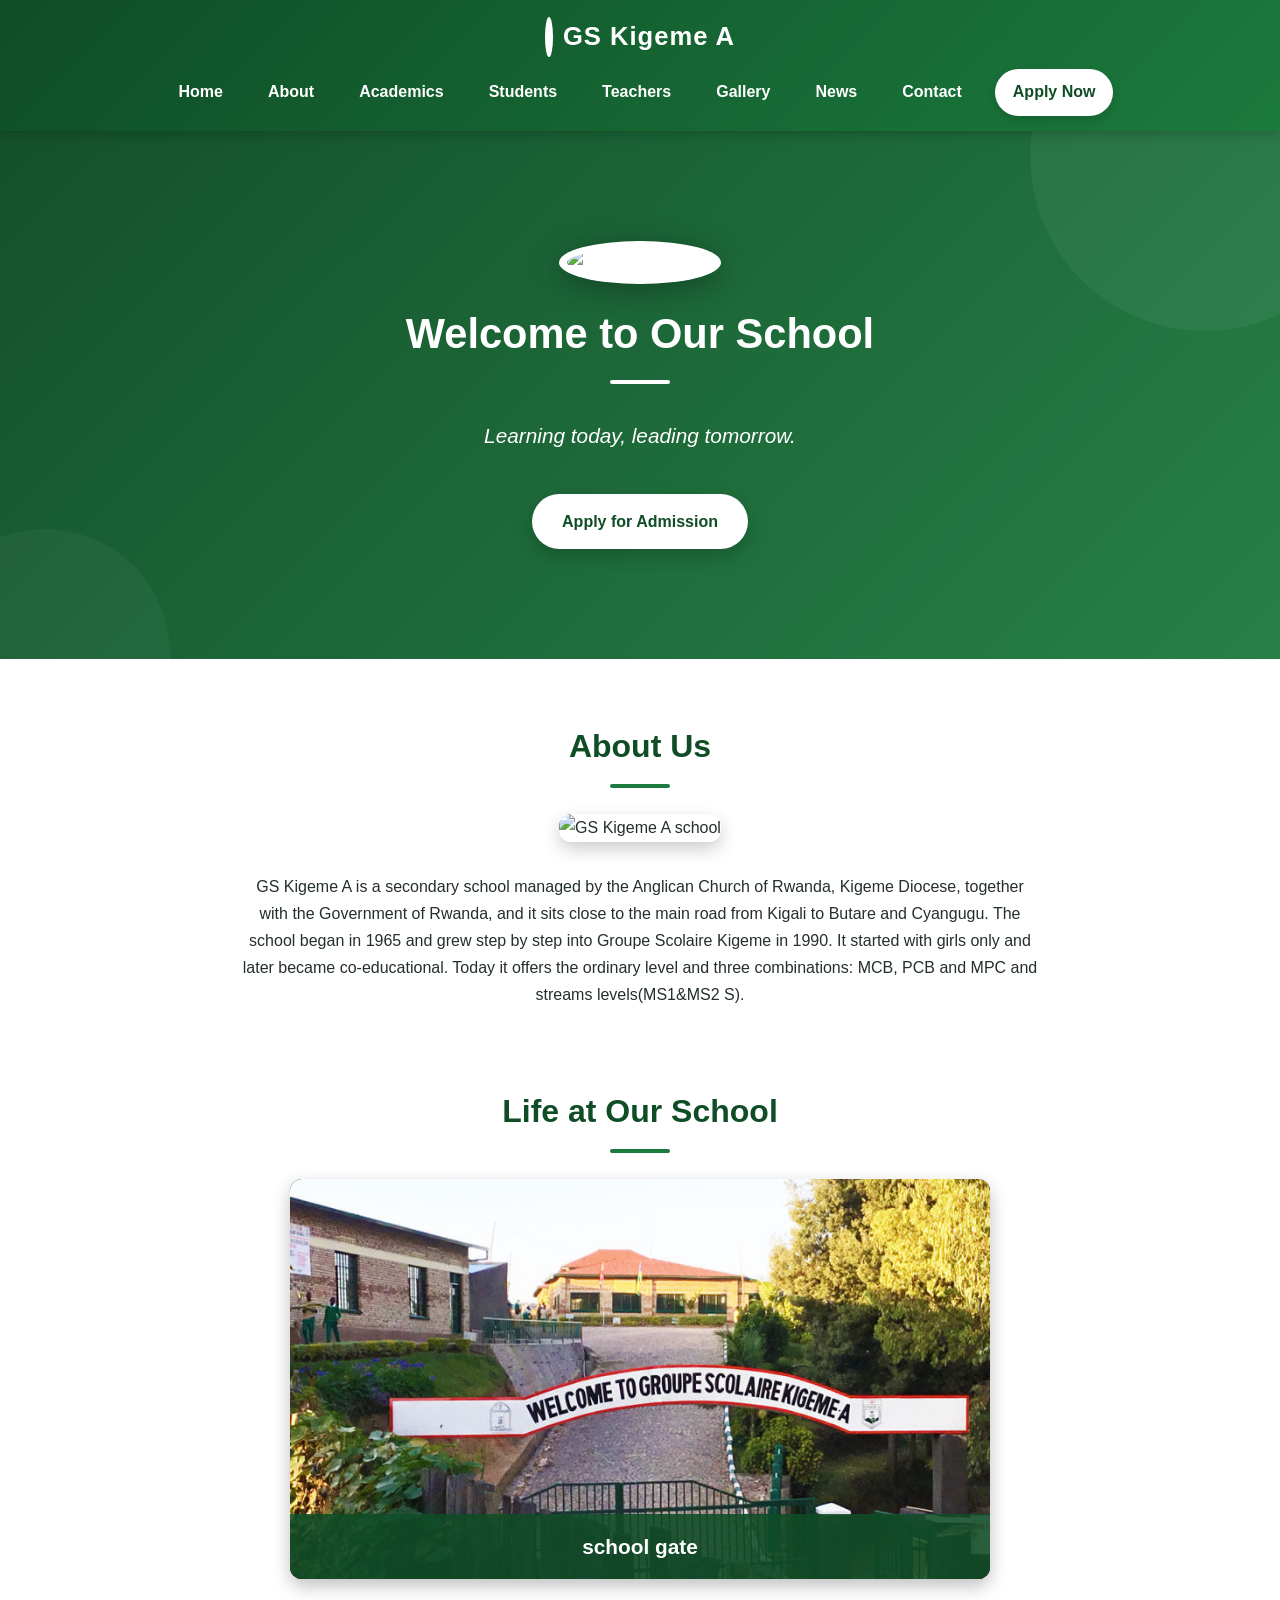
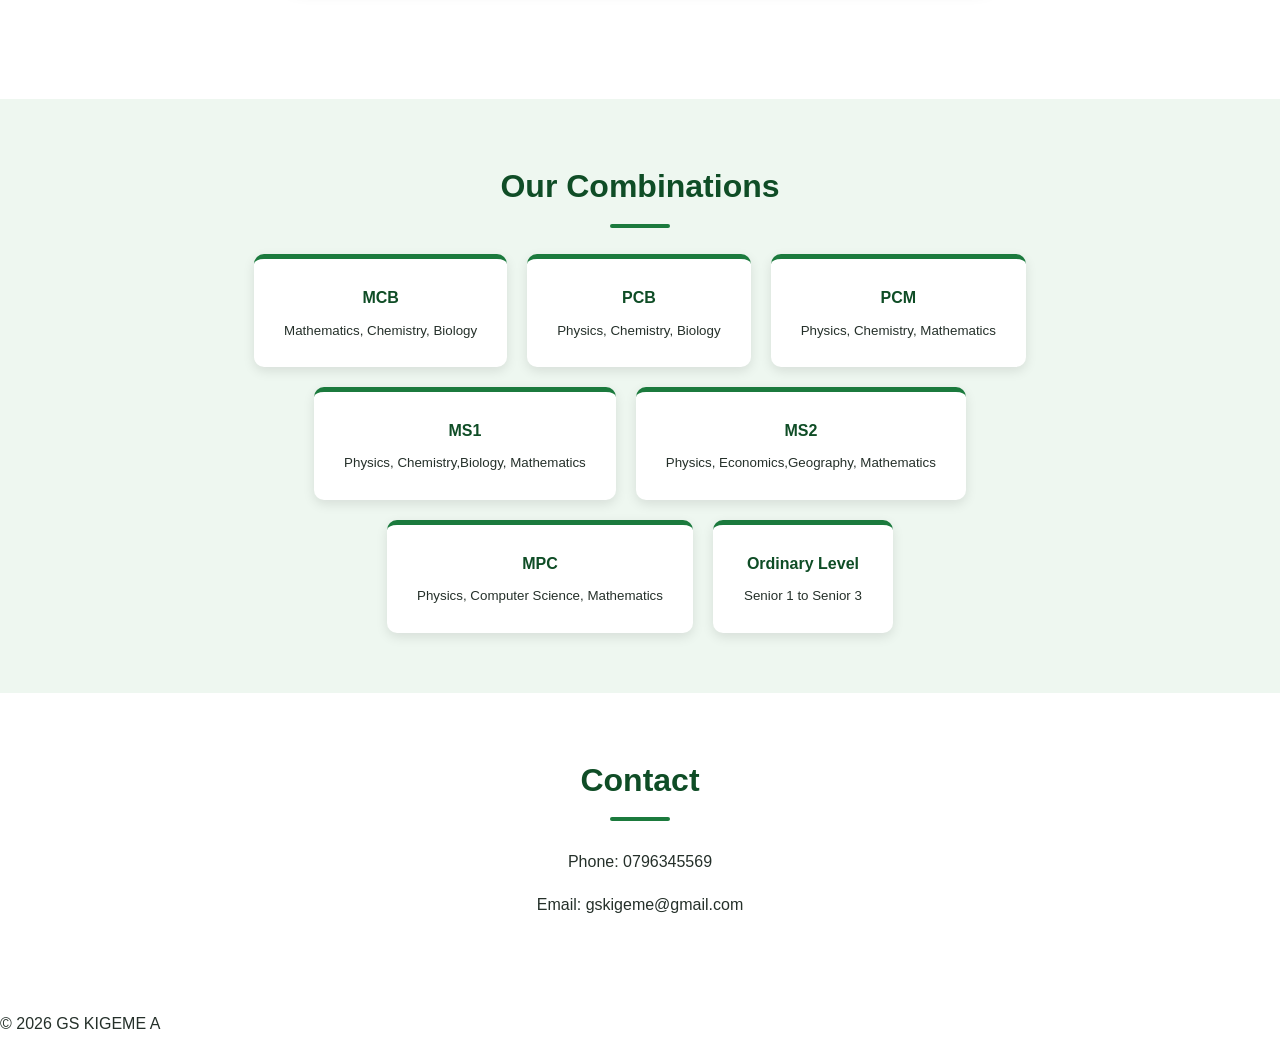
==== index.html @ 4a28f650 "Add files via upload" ====
<!DOCTYPE html>
<html lang="en">
<head>
  <meta charset="UTF-8">
  <meta name="viewport" content="width=device-width, initial-scale=1">
  <title>GS KIGEME A</title>
  <link rel="stylesheet" href="style.css">
</head>
<body>
    

  <header>
    <h1><img src="logo (1).svg" alt="" style="height:40px; vertical-align:middle; margin-right:10px;">GS Kigeme A</h1>
    <nav>
     <nav>
    <a href="index.html">Home</a>
    <a href="about.html">About</a>
    <a href="academics.html">Academics</a>
    <a href="students.html">Students</a>
    <a href="teachers.html">Teachers</a>
    <a href="gallery.html">Gallery</a>
    <a href="news.html">News</a>
    <a href="contact.html">Contact</a>
    <a href="application.html" class="apply-link">Apply Now</a>
</nav>
  </header>

  <section id="home" class="hero">
    <img src="logo (1).svg" alt="GS Kigeme A logo" class="logo">
    <h2>Welcome to Our School</h2>
    <p>Learning today, leading tomorrow.</p>
     <a href="application.html" class="hero-apply-btn">
    Apply for Admission
  </a>
  </section>

  <section id="about">
    <h2>About Us</h2>
   <img src="school.jpg (4).jpg" alt="GS Kigeme A school" class="school-photo">  
    <p>GS Kigeme A is a secondary school managed by the Anglican Church of Rwanda, Kigeme Diocese, together with the Government of Rwanda, and it sits close to the main road from Kigali to Butare and Cyangugu. The school began in 1965 and grew step by step into Groupe Scolaire Kigeme in 1990. It started with girls only and later became co-educational. Today it offers the ordinary level and three combinations: MCB, PCB and MPC and streams levels(MS1&MS2
        S).</p>
          <section id="gallery">
    <h2>Life at Our School</h2>
    <div class="slideshow">
      <div class="slide active">
        <img src="SCHOOL.JPG.jpg" alt="Learning">
        <p class="caption">school gate </p>
      </div>
      <div class="slide">
        <img src="schoolI.JPG" alt="Sports">
        <p class="caption">inside the school</p>
      </div>
      <div class="slide">
        <img src="school.jpg (5).jpg" alt="Science">
        <p class="caption">Bishop</p>
      </div>
      <div class="slide">
        <img src="LIBRARY.jpg" alt="Community">
        <p class="caption">school library</p>
      </div>
    </div>
  </section>
  </section>

  <section id="subjects">
    <h2>Our Combinations</h2>
  <div class="cards">
    <div class="card">MCB<br><small>Mathematics, Chemistry, Biology</small></div>
    <div class="card">PCB<br><small>Physics, Chemistry, Biology</small></div>
    <div class="card">PCM<br><small>Physics, Chemistry, Mathematics</small></div>
     <div class="card">MS1<br><small>Physics, Chemistry,Biology, Mathematics</small></div>
    <div class="card">MS2<br><small>Physics, Economics,Geography, Mathematics</small></div>
     <div class="card">MPC<br><small>Physics, Computer Science, Mathematics</small></div>
    

    <div class="card">Ordinary Level<br><small>Senior 1 to Senior 3</small></div>
  </div>
    
    </div>
  </section>

  <section id="contact">
    <h2>Contact</h2>
    <p>Phone: 0796345569</p>
    <p>Email: gskigeme@gmail.com</p>
  </section>

  <footer>
    <p>&copy; 2026 GS KIGEME A</p>
  </footer>

  <script>
    const slides = document.querySelectorAll(".slide");
    let current = 0;

    setInterval(function () {
      slides[current].classList.remove("active");
      current = (current + 1) % slides.length;
      slides[current].classList.add("active");
    }, 4000);
  </script>


</body>
</html>
---- style.css ----
:root {
--green: #1b7a3d;
--dark-green: #0f4d26;
--light-green: #eef7f0;
--white: #ffffff;
--text: #25302a;
--soft-gray: #f5f7f6;
--border: #dce7df;
--red: #d62828;
}

* {
  box-sizing: border-box;
  }

html {
scroll-behavior: smooth;
}

body {
margin: 0;
font-family: "Segoe UI", Arial, sans-serif;
color: var(--text);
background-color: var(--white);
line-height: 1.7;
}

/* =========================================
HEADER
========================================= */

header {
background: linear-gradient(
135deg,
var(--dark-green),
var(--green)
);

color: var(--white);
padding: 15px 20px;
text-align: center;

position: sticky;
top: 0;
z-index: 1000;

box-shadow: 0 3px 12px rgba(0, 0, 0, 0.2);
}

header h1 {
margin: 0 0 10px;
font-size: 1.6rem;
letter-spacing: 1px;

display: flex;
justify-content: center;
align-items: center;
}

header h1 img {
height: 40px;
background: white;
padding: 4px;
border-radius: 50%;
}

/* =========================================
NAVIGATION
========================================= */

nav {
display: flex;
justify-content: center;
align-items: center;
flex-wrap: wrap;
gap: 5px;
}

nav a {
color: var(--white);
margin: 0 8px;
text-decoration: none;
font-weight: 600;

padding: 7px 12px;
border-radius: 20px;

border-bottom: 2px solid transparent;

transition:
background 0.3s ease,
transform 0.2s ease,
border-color 0.3s ease;
}

nav a:hover {
background-color: rgba(255, 255, 255, 0.15);
border-bottom-color: white;
transform: translateY(-2px);
}

/* =========================================
APPLY NOW NAVIGATION BUTTON
========================================= */

.apply-link {
background: var(--white);
color: var(--dark-green) !important;

padding: 9px 18px !important;

border-radius: 25px !important;

font-weight: 700 !important;

box-shadow: 0 4px 10px rgba(0, 0, 0, 0.15);
}

.apply-link:hover {
background: #f2f2f2 !important;
color: var(--green) !important;

transform: translateY(-3px);
}

/* =========================================
GENERAL SECTIONS
========================================= */

section {
padding: 60px max(20px, calc((100% - 800px) / 2));
text-align: center;
}

section h2 {
color: var(--dark-green);
font-size: 2rem;
margin-top: 0;
}

section h2::after {
content: "";

display: block;

width: 60px;
height: 4px;

background-color: var(--green);

margin: 10px auto 0;

border-radius: 2px;
}

/* =========================================
SUBJECTS
========================================= */

#subjects {
background-color: var(--light-green);
}

/* =========================================
HERO
========================================= */

.hero {
background:
linear-gradient(
135deg,
rgba(15, 77, 38, 0.98),
rgba(27, 122, 61, 0.95)
);

color: var(--white);

padding-top: 110px;
padding-bottom: 110px;

position: relative;
overflow: hidden;
}

.hero::before {
content: "";

position: absolute;

width: 350px;
height: 350px;

border-radius: 50%;

background: rgba(255, 255, 255, 0.05);

top: -150px;
right: -100px;
}

.hero::after {
content: "";

position: absolute;

width: 250px;
height: 250px;

border-radius: 50%;

background: rgba(255, 255, 255, 0.04);

bottom: -120px;
left: -80px;
}

.hero h2 {
color: var(--white);
font-size: 2.6rem;

position: relative;
z-index: 2;
}

.hero h2::after {
background-color: var(--white);
}

.hero p {
font-size: 1.3rem;
font-style: italic;

position: relative;
z-index: 2;
}

/* =========================================
SCHOOL LOGO
========================================= */

.logo {
width: 150px;
height: 150px;

margin-bottom: 15px;

background: white;

padding: 8px;

border-radius: 50%;

filter:
drop-shadow(
0 6px 15px rgba(0, 0, 0, 0.3)
);

position: relative;
z-index: 2;
}

@media (max-width: 600px) {

.logo {
width: 110px;
height: 110px;
}

}

/* =========================================
HERO APPLY BUTTON
========================================= */

.hero-apply-btn {
display: inline-block;

margin-top: 20px;

padding: 14px 30px;

background: white;

color: var(--dark-green);

text-decoration: none;

border-radius: 30px;

font-weight: 700;

position: relative;
z-index: 5;

box-shadow:
0 7px 18px rgba(0, 0, 0, 0.2);

transition: all 0.3s ease;
}

.hero-apply-btn:hover {
background: #f2f2f2;

transform:
translateY(-4px)
scale(1.02);

box-shadow:
0 10px 25px rgba(0, 0, 0, 0.25);
}

/* =========================================
SCHOOL PHOTO
========================================= */

.school-photo {
width: 100%;
max-width: 500px;

border-radius: 12px;

margin-bottom: 15px;

box-shadow:
0 7px 18px rgba(0, 0, 0, 0.2);

transition: transform 0.3s ease;
}

.school-photo:hover {
transform: scale(1.02);
}

/* =========================================
CARDS
========================================= */

.cards {
display: flex;
flex-wrap: wrap;

gap: 20px;

justify-content: center;
}

.card {
background-color: var(--white);

border-top: 5px solid var(--green);

border-radius: 10px;

padding: 25px 30px;

min-width: 180px;

font-weight: bold;

color: var(--dark-green);

box-shadow:
0 4px 12px rgba(0, 0, 0, 0.1);

transition:
transform 0.3s ease,
box-shadow 0.3s ease;
}

.card small {
display: block;

margin-top: 8px;

font-weight: normal;

color: var(--text);
}

.card:hover {
transform: translateY(-8px);

box-shadow:
0 12px 25px rgba(0, 0, 0, 0.18);
}

/* =========================================
PHOTO SLIDESHOW
========================================= */

.slideshow {
position: relative;

max-width: 700px;

height: 400px;

margin: 0 auto;

border-radius: 12px;

overflow: hidden;

background-color: #000;

box-shadow:
0 7px 18px rgba(0, 0, 0, 0.25);
}

.slide {
position: absolute;

top: 0;
left: 0;

width: 100%;
height: 100%;

opacity: 0;

transition:
opacity 1s ease;
}

.slide.active {
opacity: 1;
}

.slide img {
width: 100%;
height: 100%;

object-fit: cover;
}

.caption {
position: absolute;

bottom: 0;
left: 0;
right: 0;

margin: 0;

padding: 15px;

background-color:
rgba(15, 77, 38, 0.88);

color: white;

font-size: 1.3rem;

font-weight: 600;
}

/* =========================================
APPLICATION PAGE
========================================= */

.application-page {
max-width: 1050px;

margin: 50px auto;

padding: 20px;
}

/* =========================================
APPLICATION HEADER
========================================= */

.application-header {
text-align: center;

margin-bottom: 35px;
}

.application-header img {
height: 90px;
width: 90px;

background: white;

padding: 10px;

border-radius: 50%;

border: 3px solid var(--green);

box-shadow:
0 8px 25px rgba(15, 77, 38, 0.18);

margin-bottom: 15px;
}

.application-header h2 {
color: var(--dark-green);

font-size: 32px;

margin: 8px 0;
}

.application-header h2::after {
content: "";

display: block;

width: 70px;
height: 4px;

background: var(--green);

margin: 10px auto;

border-radius: 5px;
}

.application-header p {
color: #666;

font-size: 15px;
}

.application-header p strong {
color: var(--red);
}

/* =========================================
APPLICATION FORM
========================================= */

.application-form {
background: white;

padding: 35px;

border-radius: 18px;

box-shadow:
0 15px 40px rgba(15, 77, 38, 0.12);

border: 1px solid var(--border);
}

/* =========================================
FORM SECTIONS
========================================= */

.form-section {
margin-bottom: 30px;

padding: 25px;

background:
linear-gradient(
135deg,
#ffffff,
#f9fcfa
);

border-radius: 14px;

border: 1px solid var(--border);

box-shadow:
0 5px 15px rgba(15, 77, 38, 0.05);

transition:
transform 0.3s ease,
box-shadow 0.3s ease;
}

.form-section:hover {
transform: translateY(-2px);

box-shadow:
0 9px 22px rgba(15, 77, 38, 0.1);
}

/* =========================================
FORM SECTION TITLES
========================================= */

.form-section h3 {
color: var(--dark-green);

margin-top: 0;

margin-bottom: 22px;

padding-bottom: 12px;

border-bottom:
2px solid #e1eee5;

font-size: 20px;

position: relative;
}

.form-section h3::before {
content: "";

display: inline-block;

width: 5px;
height: 22px;

background: var(--green);

border-radius: 5px;

margin-right: 10px;

vertical-align: -4px;
}

/* =========================================
FORM GRID
========================================= */

.form-row {
display: grid;

grid-template-columns:
1fr 1fr;

gap: 20px;
}

.form-group {
margin-bottom: 8px;
}

.form-group.full {
grid-column: 1 / -1;
}

/* =========================================
LABELS
========================================= */

.form-group label {
display: block;

margin-bottom: 8px;

color: var(--dark-green);

font-size: 14px;

font-weight: 600;
}

.form-group label span {
color: var(--red);
}

/* =========================================
INPUTS
========================================= */

.form-group input,
.form-group select,
.form-group textarea {
width: 100%;

padding: 13px 15px;

border:
1px solid #cfded4;

border-radius: 9px;

background: #f9fcfa;

color: var(--text);

font-size: 15px;

font-family: inherit;

transition:
border-color 0.3s ease,
box-shadow 0.3s ease,
background 0.3s ease;
}

.form-group input:hover,
.form-group select:hover,
.form-group textarea:hover {
border-color: #80ad91;
}

.form-group input:focus,
.form-group select:focus,
.form-group textarea:focus {
outline: none;

background: white;

border-color: var(--green);

box-shadow:
0 0 0 4px
rgba(27, 122, 61, 0.10);
}

.form-group input::placeholder,
.form-group textarea::placeholder {
color: #9aa8a0;
}

/* =========================================
TEXTAREA
========================================= */

.form-group textarea {
min-height: 110px;

resize: vertical;
}

/* =========================================
FILE UPLOAD
========================================= */

input[type="file"] {
padding: 12px !important;

background: #f4f9f5 !important;

cursor: pointer;
}

input[type="file"]:hover {
background: #edf6ef !important;
}

/* =========================================
PHOTO BOX
========================================= */

.photo-box {
text-align: center;

padding: 25px;

border:
2px dashed #a8c7b2;

border-radius: 12px;

background:
linear-gradient(
135deg,
#f8fcf9,
#eef7f0
);
}

.photo-box > label {
color: var(--dark-green);

font-size: 16px;

font-weight: 700;
}

.photo-preview {
width: 140px;
height: 160px;

object-fit: cover;

border:
3px solid white;

border-radius: 10px;

display: block;

margin: 15px auto;

background: #e8f1ea;

box-shadow:
0 6px 18px rgba(15, 77, 38, 0.15);
}

/* =========================================
FILE NOTES
========================================= */

.file-note {
font-size: 13px;

color: #718078;

margin-top: 8px;
}

/* =========================================
DECLARATION
========================================= */

.declaration {
background:
linear-gradient(
135deg,
#f1f8f3,
#f8fcf9
);

padding: 18px;

border-radius: 10px;

border-left:
5px solid var(--green);
}

.declaration label {
display: flex;

align-items: flex-start;

gap: 12px;

font-weight: normal;

line-height: 1.6;
}

.declaration input {
width: 18px;

height: 18px;

margin-top: 3px;

flex-shrink: 0;

accent-color: var(--green);
}

/* =========================================
SUBMIT AREA
========================================= */

.submit-area {
text-align: center;

margin-top: 35px;
}

/* =========================================
SUBMIT BUTTON
========================================= */

.submit-btn {
border: none;

padding: 15px 45px;

background:
linear-gradient(
135deg,
var(--green),
var(--dark-green)
);

color: white;

border-radius: 30px;

font-size: 17px;

font-weight: bold;

cursor: pointer;

box-shadow:
0 7px 18px
rgba(15, 77, 38, 0.25);

transition:
transform 0.3s ease,
box-shadow 0.3s ease;
}

.submit-btn:hover {
transform:
translateY(-3px);

box-shadow:
0 11px 25px
rgba(15, 77, 38, 0.35);
}

.submit-btn:active {
transform: scale(0.97);
}

/* =========================================
BACK BUTTON
========================================= */

.back-btn {
display: inline-block;

margin-top: 18px;

color: var(--green);

text-decoration: none;

font-weight: 600;

transition: 0.3s;
}

.back-btn:hover {
color: var(--dark-green);

transform:
translateX(-3px);
}

/* =========================================
SUCCESS MESSAGE
========================================= */

.success-message {
display: none;

max-width: 700px;

margin: 30px auto;

text-align: center;

background: white;

border-radius: 18px;

padding: 40px;

box-shadow:
0 15px 40px
rgba(15, 77, 38, 0.15);

border-top:
5px solid var(--green);

animation:
successAnimation 0.5s ease;
}

.success-message h3 {
color: var(--dark-green);

font-size: 25px;
}

.application-number {
display: inline-block;

margin: 15px 0;

padding: 12px 25px;

background: var(--light-green);

color: var(--dark-green);

border:
1px solid #c8dfce;

border-radius: 8px;

font-size: 22px;

font-weight: bold;

letter-spacing: 1px;
}
/* =========================================
   SUCCESS ANIMATION
========================================= */

@keyframes successAnimation {
  from {
    opacity: 0;
    transform: translateY(20px) scale(0.98);
  }
  to {
    opacity: 1;
    transform: translateY(0) scale(1);
  }
}

/* =========================================
   HOMEPAGE ANIMATION
========================================= */

@keyframes fadeUp {
  from {
    opacity: 0;
    transform: translateY(30px);
  }
  to {
    opacity: 1;
    transform: translateY(0);
  }
}



.hero h2,
.hero p {
animation:
fadeUp 1s ease forwards;
}

.hero p {
animation-delay: 0.3s;

opacity: 0;
}

/* =========================================
TABLET
========================================= */

@media (max-width: 750px) {

header {
padding: 12px 10px;
}

header h1 {
font-size: 1.35rem;
}

nav a {
font-size: 13px;
margin: 3px;

padding: 7px 9px;

}

.application-page {
margin: 25px auto;

padding: 10px;

}

.application-form {
padding: 18px;
}

.form-section {
padding: 18px;
}

.form-row {
grid-template-columns: 1fr;


gap: 5px;


}

.form-group.full {
grid-column: auto;
}

.application-header h2 {
font-size: 26px;
}

.submit-btn {
width: 100%;
}

}

/* =========================================
MOBILE
========================================= */

@media (max-width: 600px) {

header h1 {
font-size: 1.2rem;
}

nav a {
margin: 2px 4px;
}

.hero {
padding-top: 80px;

padding-bottom: 80px;


}

.hero h2 {
font-size: 2rem;
}

.hero p {
font-size: 1.1rem;
}

.slideshow {
height: 250px;
}

.caption {
font-size: 1rem;

padding: 10px;

}

}

/* =========================================
SMALL PHONES
========================================= */

@media (max-width: 450px) {

.application-header img {
height: 75px;

width: 75px;

}

.application-header h2 {
font-size: 22px;
}

.application-form {
padding: 10px;

border-radius: 12px;


}

.form-section {
padding: 15px;


border-radius: 10px;


}

.form-section h3 {
font-size: 17px;
}

.submit-btn {
padding: 14px 20px;


font-size: 16px;


}

}
/* =========================================
   ABOUT PAGE
========================================= */

.page-hero {
    background: linear-gradient(135deg, var(--dark-green), var(--green));
    color: var(--white);
    text-align: center;
    padding: 80px 20px;
}

.page-hero h2 {
    color: var(--white);
    font-size: 2.7rem;
    margin: 15px 0 10px;
}

.page-hero h2::after {
    background-color: var(--white);
}

.page-hero p {
    font-size: 1.2rem;
    max-width: 700px;
    margin: auto;
}

.page-logo {
    width: 120px;
    height: 120px;
    object-fit: contain;
    background: white;
    border-radius: 50%;
    padding: 10px;
}


/* ABOUT INTRODUCTION */

.about-section {
    background: var(--white);
}

.about-content {
    max-width: 1050px;
    margin: auto;
    display: flex;
    align-items: center;
    gap: 45px;
    text-align: left;
}

.about-image {
    width: 48%;
    max-width: 500px;
    border-radius: 15px;
    box-shadow: 0 8px 25px rgba(0,0,0,.18);
    transition: transform .4s ease;
}

.about-image:hover {
    transform: scale(1.03);
}

.about-text {
    flex: 1;
}

.about-text h3 {
    color: var(--dark-green);
    font-size: 1.8rem;
}

.about-text p {
    margin-bottom: 15px;
}


/* HISTORY */

.history-section {
    background: var(--light-green);
}

.timeline {
    max-width: 850px;
    margin: 40px auto 0;
    text-align: left;
}

.timeline-item {
    display: flex;
    gap: 25px;
    margin-bottom: 30px;
    align-items: stretch;
}

.timeline-year {
    min-width: 110px;
    height: fit-content;
    background: var(--green);
    color: white;
    padding: 12px 15px;
    border-radius: 30px;
    text-align: center;
    font-weight: bold;
}

.timeline-content {
    background: white;
    padding: 20px 25px;
    border-radius: 12px;
    box-shadow: 0 4px 15px rgba(0,0,0,.08);
    flex: 1;
}

.timeline-content h3 {
    color: var(--dark-green);
    margin-top: 0;
}


/* MISSION VISION VALUES */

.mvv-section {
    background: white;
}

.mvv-cards {
    max-width: 1100px;
    margin: 35px auto 0;
    display: grid;
    grid-template-columns: repeat(3, 1fr);
    gap: 25px;
}

.mvv-card {
    padding: 35px 25px;
    border-radius: 15px;
    background: var(--light-green);
    border-top: 5px solid var(--green);
    box-shadow: 0 5px 18px rgba(0,0,0,.08);
    transition: transform .3s ease, box-shadow .3s ease;
}

.mvv-card:hover {
    transform: translateY(-8px);
    box-shadow: 0 12px 25px rgba(0,0,0,.15);
}

.mvv-icon {
    font-size: 2.5rem;
}

.mvv-card h3 {
    color: var(--dark-green);
}


/* WHY CHOOSE US */

.why-section {
    background: var(--soft-gray);
}

.why-grid {
    max-width: 1100px;
    margin: 35px auto 0;
    display: grid;
    grid-template-columns: repeat(4, 1fr);
    gap: 20px;
}

.why-card {
    background: white;
    padding: 30px 20px;
    border-radius: 12px;
    box-shadow: 0 4px 15px rgba(0,0,0,.08);
    transition: transform .3s ease;
}

.why-card:hover {
    transform: translateY(-7px);
}

.why-card span {
    font-size: 2.3rem;
}

.why-card h3 {
    color: var(--dark-green);
}


/* CALL TO ACTION */

.about-cta {
    background: linear-gradient(
        135deg,
        var(--green),
        var(--dark-green)
    );
    color: white;
    text-align: center;
}

.about-cta h2 {
    color: white;
}

.about-cta h2::after {
    background: white;
}

.about-cta p {
    font-size: 1.15rem;
    margin-bottom: 25px;
}


/* MOBILE */

@media (max-width: 800px) {

    .about-content {
        flex-direction: column;
        text-align: center;
    }

    .about-image {
        width: 100%;
    }

    .mvv-cards {
        grid-template-columns: 1fr;
    }

    .why-grid {
        grid-template-columns: 1fr 1fr;
    }

    .timeline-item {
        flex-direction: column;
        gap: 10px;
    }

    .timeline-year {
        width: 110px;
    }

}


@media (max-width: 600px) {

    .page-hero h2 {
        font-size: 2rem;
    }

    .why-grid {
        grid-template-columns: 1fr;
    }

}
/* =========================================
   ACADEMICS PAGE
========================================= */

.academic-intro {
    background: white;
    text-align: center;
}

.academic-intro p {
    max-width: 750px;
    margin: auto;
    font-size: 1.1rem;
}


/* ACADEMIC LEVEL */

.academic-level {
    background: var(--light-green);
}

.level-heading {
    max-width: 1000px;
    margin: 0 auto 35px;
    display: flex;
    align-items: center;
    gap: 20px;
    text-align: left;
}

.level-icon {
    font-size: 3rem;
}

.level-heading h2 {
    margin: 0;
}

.level-heading p {
    margin: 5px 0;
}


/* SUBJECT CARDS */

.subject-grid {
    max-width: 1050px;
    margin: auto;
    display: grid;
    grid-template-columns: repeat(3, 1fr);
    gap: 22px;
}

.subject-card {
    background: white;
    padding: 28px 20px;
    border-radius: 14px;
    box-shadow: 0 5px 16px rgba(0,0,0,.08);
    transition: .3s;
}

.subject-card:hover {
    transform: translateY(-7px);
    box-shadow: 0 12px 25px rgba(0,0,0,.14);
}

.subject-card span {
    font-size: 2.2rem;
}

.subject-card h3 {
    color: var(--dark-green);
}


/* COMBINATIONS */

.combinations-section {
    background: white;
}

.section-description {
    max-width: 750px;
    margin: 0 auto 35px;
}

.combination-grid {
    max-width: 1100px;
    margin: auto;
    display: grid;
    grid-template-columns: repeat(3, 1fr);
    gap: 25px;
}

.combination-card {
    position: relative;
    background: var(--light-green);
    padding: 30px 25px;
    border-radius: 15px;
    text-align: left;
    border: 1px solid var(--border);
    transition: .3s;
    overflow: hidden;
}

.combination-card:hover {
    transform: translateY(-8px);
    box-shadow: 0 12px 25px rgba(0,0,0,.12);
}

.combination-code {
    display: inline-block;
    background: var(--green);
    color: white;
    padding: 8px 18px;
    border-radius: 25px;
    font-size: 1.2rem;
    font-weight: bold;
    margin-bottom: 15px;
}

.combination-card h3 {
    color: var(--dark-green);
    font-size: 1.1rem;
}

.career-tags {
    display: flex;
    flex-wrap: wrap;
    gap: 7px;
    margin-top: 20px;
}

.career-tags span {
    background: white;
    color: var(--dark-green);
    border: 1px solid var(--border);
    padding: 5px 10px;
    border-radius: 20px;
    font-size: .8rem;
}


/* LEARNING APPROACH */

.learning-section {
    background: var(--soft-gray);
}

.learning-grid {
    max-width: 1050px;
    margin: 35px auto 0;
    display: grid;
    grid-template-columns: repeat(4, 1fr);
    gap: 20px;
}

.learning-card {
    background: white;
    padding: 30px 20px;
    border-radius: 14px;
    box-shadow: 0 4px 15px rgba(0,0,0,.08);
    transition: .3s;
}

.learning-card:hover {
    transform: translateY(-7px);
}

.learning-card > div {
    font-size: 2.5rem;
}

.learning-card h3 {
    color: var(--dark-green);
}


/* RESPONSIVE */

@media (max-width: 850px) {

    .subject-grid {
        grid-template-columns: 1fr 1fr;
    }

    .combination-grid {
        grid-template-columns: 1fr 1fr;
    }

    .learning-grid {
        grid-template-columns: 1fr 1fr;
    }
}


@media (max-width: 600px) {

    .subject-grid,
    .combination-grid,
    .learning-grid {
        grid-template-columns: 1fr;
    }

    .level-heading {
        flex-direction: column;
        text-align: center;
    }

}
/* =========================================
   TEACHERS & STAFF PAGE
========================================= */

.staff-intro {
    background: white;
}

.staff-intro p {
    max-width: 750px;
    margin: auto;
    font-size: 1.1rem;
}


/* LEADERSHIP */

.leadership-section {
    background: var(--light-green);
}

.leadership-card {
    max-width: 900px;
    margin: 25px auto;
    background: white;
    border-radius: 15px;
    padding: 25px;
    display: flex;
    align-items: center;
    gap: 30px;
    text-align: left;
    box-shadow: 0 5px 18px rgba(0,0,0,.08);
    transition: .3s;
}

.leadership-card:hover {
    transform: translateY(-5px);
    box-shadow: 0 12px 25px rgba(0,0,0,.13);
}

.staff-photo-placeholder {
    width: 130px;
    height: 130px;
    min-width: 130px;
    border-radius: 50%;
    background: var(--light-green);
    display: flex;
    justify-content: center;
    align-items: center;
    font-size: 4rem;
    border: 5px solid white;
    box-shadow: 0 3px 12px rgba(0,0,0,.12);
}

.staff-label {
    display: inline-block;
    color: var(--green);
    font-size: .75rem;
    font-weight: bold;
    letter-spacing: 1px;
}

.leadership-info h3 {
    color: var(--dark-green);
    font-size: 1.5rem;
}


/* DEPARTMENTS */

.departments-section {
    background: white;
}

.section-description {
    max-width: 750px;
    margin: 0 auto 35px;
}

.department-grid {
    max-width: 1050px;
    margin: auto;
    display: grid;
    grid-template-columns: repeat(4, 1fr);
    gap: 20px;
}

.department-card {
    background: var(--light-green);
    padding: 30px 20px;
    border-radius: 14px;
    border-top: 4px solid var(--green);
    transition: .3s;
}

.department-card:hover {
    transform: translateY(-7px);
    box-shadow: 0 10px 22px rgba(0,0,0,.1);
}

.department-icon {
    font-size: 2.5rem;
}

.department-card h3 {
    color: var(--dark-green);
}


/* TEACHERS */

.teachers-section {
    background: var(--soft-gray);
}

.teacher-grid {
    max-width: 1100px;
    margin: auto;
    display: grid;
    grid-template-columns: repeat(3, 1fr);
    gap: 25px;
}

.teacher-card {
    background: white;
    padding: 25px;
    border-radius: 15px;
    text-align: center;
    box-shadow: 0 5px 18px rgba(0,0,0,.08);
    transition: .3s;
}

.teacher-card:hover {
    transform: translateY(-8px);
    box-shadow: 0 12px 25px rgba(0,0,0,.14);
}

.teacher-photo {
    width: 130px;
    height: 130px;
    margin: 0 auto 18px;
    border-radius: 50%;
    background: var(--light-green);
    display: flex;
    justify-content: center;
    align-items: center;
    border: 5px solid white;
    box-shadow: 0 3px 12px rgba(0,0,0,.12);
}

.teacher-photo span {
    font-size: 4rem;
}

.teacher-card h3 {
    color: var(--dark-green);
    margin-bottom: 5px;
}

.teacher-subject {
    color: var(--green);
    font-weight: bold;
}


/* STAFF MESSAGE */

.staff-message {
    background: white;
}

.message-box {
    max-width: 800px;
    margin: auto;
    padding: 45px 30px;
    background: linear-gradient(
        135deg,
        var(--dark-green),
        var(--green)
    );
    color: white;
    border-radius: 20px;
    box-shadow: 0 10px 30px rgba(0,0,0,.15);
}

.message-box h2 {
    color: white;
}

.message-box h2::after {
    background: white;
}

.message-icon {
    font-size: 3rem;
}


/* RESPONSIVE */

@media (max-width: 850px) {

    .department-grid {
        grid-template-columns: 1fr 1fr;
    }

    .teacher-grid {
        grid-template-columns: 1fr 1fr;
    }

}


@media (max-width: 600px) {

    .leadership-card {
        flex-direction: column;
        text-align: center;
    }

    .department-grid,
    .teacher-grid {
        grid-template-columns: 1fr;
    }

}
/* =========================================
   STUDENT LIFE PAGE
========================================= */

.student-hero {
    min-height: 560px;
    display: flex;
    align-items: center;
    justify-content: center;
    text-align: center;
    color: white;

    background:
        linear-gradient(
            rgba(15, 77, 38, .82),
            rgba(27, 122, 61, .82)
        ),
        url("schoolI.JPG");

    background-size: cover;
    background-position: center;
}

.student-hero-content {
    max-width: 800px;
    padding: 40px 20px;
}

.hero-badge {
    display: inline-block;
    padding: 8px 18px;
    border: 1px solid rgba(255,255,255,.5);
    border-radius: 30px;
    font-size: .8rem;
    font-weight: bold;
    letter-spacing: 2px;
    margin-bottom: 20px;
}

.student-hero h2 {
    color: white;
    font-size: 3.4rem;
    margin: 10px 0;
}

.student-hero h2::after {
    background: white;
}

.student-hero p {
    font-size: 1.5rem;
    font-weight: 600;
}

.student-hero .hero-small-text {
    max-width: 650px;
    margin: 20px auto 30px;
    font-size: 1rem;
    line-height: 1.8;
    font-weight: normal;
}


/* INTRO */

.student-intro {
    background: white;
}

.section-tag {
    display: inline-block;
    color: var(--green);
    font-size: .78rem;
    font-weight: bold;
    letter-spacing: 2px;
    margin-bottom: 8px;
}

.student-intro > p {
    max-width: 800px;
    margin: auto;
    font-size: 1.08rem;
}


/* FEATURE CARDS */

.student-features {
    background: var(--light-green);
}

.student-feature-grid {
    max-width: 1050px;
    margin: 35px auto 0;

    display: grid;
    grid-template-columns: repeat(4, 1fr);
    gap: 20px;
}

.student-feature-card {
    background: white;
    padding: 30px 20px;
    border-radius: 15px;
    box-shadow: 0 5px 18px rgba(0,0,0,.08);
    transition: .3s;
}

.student-feature-card:hover {
    transform: translateY(-8px);
    box-shadow: 0 12px 25px rgba(0,0,0,.14);
}

.feature-icon {
    font-size: 2.8rem;
}

.student-feature-card h3 {
    color: var(--dark-green);
}


/* CLUBS */

.clubs-section {
    background: white;
}

.club-grid {
    max-width: 1100px;
    margin: auto;

    display: grid;
    grid-template-columns: repeat(3, 1fr);
    gap: 25px;
}

.club-card {
    background: var(--light-green);
    padding: 30px 25px;
    border-radius: 15px;
    text-align: left;
    border-left: 5px solid var(--green);

    transition: .3s;
}

.club-card:hover {
    transform: translateY(-7px);
    box-shadow: 0 10px 22px rgba(0,0,0,.1);
}

.club-icon {
    font-size: 2.5rem;
}

.club-card h3 {
    color: var(--dark-green);
}


/* SPORTS */

.sports-section {
    background: var(--soft-gray);
}

.sports-grid {
    max-width: 1100px;
    margin: 35px auto 0;

    display: grid;
    grid-template-columns: repeat(4, 1fr);
    gap: 18px;
}

.sport-card {
    height: 280px;
    border-radius: 16px;
    overflow: hidden;

    display: flex;
    align-items: flex-end;

    background-size: cover;
    background-position: center;

    box-shadow: 0 6px 18px rgba(0,0,0,.15);
}

.football-card {
    background:
        linear-gradient(rgba(15,77,38,.2),rgba(15,77,38,.85)),
        url("SCHOOL.JPG.jpg");
}

.volleyball-card {
    background:
        linear-gradient(rgba(15,77,38,.2),rgba(15,77,38,.85)),
        url("schoolI.JPG");
}

.basketball-card {
    background:
        linear-gradient(rgba(15,77,38,.2),rgba(15,77,38,.85)),
        url("school.jpg (5).jpg");
}

.athletics-card {
    background:
        linear-gradient(rgba(15,77,38,.2),rgba(15,77,38,.85)),
        url("school.jpg (4).jpg");
}

.sport-overlay {
    width: 100%;
    padding: 25px;
    color: white;
}

.sport-overlay span {
    font-size: 2.5rem;
}

.sport-overlay h3 {
    margin: 8px 0;
    font-size: 1.4rem;
}

.sport-overlay p {
    margin: 0;
    font-size: .9rem;
}


/* STUDENT LEADERSHIP */

.leadership-student-section {
    background: white;
}

.leadership-student-content {
    max-width: 1000px;
    margin: 30px auto 0;

    display: flex;
    align-items: center;
    gap: 70px;

    text-align: left;
}

.leadership-student-text {
    flex: 1;
}

.leadership-student-text h3 {
    color: var(--dark-green);
    font-size: 1.7rem;
}

.leadership-points {
    display: grid;
    grid-template-columns: 1fr 1fr;
    gap: 12px;
    margin-top: 25px;
}

.leadership-points div {
    background: var(--light-green);
    padding: 12px;
    border-radius: 8px;
    font-weight: 600;
}

.leadership-points span {
    color: var(--green);
    margin-right: 7px;
}


/* LEADERSHIP VISUAL */

.leadership-visual {
    width: 330px;
    height: 330px;
    position: relative;

    border-radius: 50%;
    background: var(--light-green);

    display: flex;
    align-items: center;
    justify-content: center;
}

.leader-circle {
    width: 190px;
    height: 190px;
    border-radius: 50%;

    background: white;

    display: flex;
    align-items: center;
    justify-content: center;

    font-size: 6rem;

    box-shadow: 0 8px 25px rgba(0,0,0,.12);
}

.leader-small-circle {
    position: absolute;

    width: 65px;
    height: 65px;

    border-radius: 50%;

    background: var(--green);
    color: white;

    display: flex;
    align-items: center;
    justify-content: center;

    font-size: 1.7rem;

    box-shadow: 0 5px 15px rgba(0,0,0,.15);
}

.circle-one {
    top: 25px;
    left: 30px;
}

.circle-two {
    top: 35px;
    right: 20px;
}

.circle-three {
    bottom: 25px;
    right: 45px;
}


/* ACHIEVEMENTS */

.achievement-section {
    background: var(--light-green);
}

.achievement-grid {
    max-width: 1050px;
    margin: 35px auto 0;

    display: grid;
    grid-template-columns: repeat(4, 1fr);
    gap: 20px;
}

.achievement-card {
    background: white;
    padding: 30px 20px;
    border-radius: 15px;

    box-shadow: 0 4px 15px rgba(0,0,0,.08);

    transition: .3s;
}

.achievement-card:hover {
    transform: translateY(-7px);
}

.achievement-icon {
    font-size: 2.8rem;
}

.achievement-card h3 {
    color: var(--dark-green);
}


/* ACTIVITIES */

.activities-section {
    background: white;
}

.activity-timeline {
    max-width: 850px;
    margin: 35px auto 0;
    text-align: left;
}

.activity-item {
    display: flex;
    gap: 25px;
    align-items: center;

    padding: 20px;

    border-bottom: 1px solid var(--border);

    transition: .3s;
}

.activity-item:hover {
    background: var(--light-green);
    border-radius: 10px;
}

.activity-number {
    min-width: 60px;
    height: 60px;

    border-radius: 50%;

    background: var(--green);
    color: white;

    display: flex;
    align-items: center;
    justify-content: center;

    font-weight: bold;
}

.activity-item h3 {
    color: var(--dark-green);
    margin: 0 0 5px;
}

.activity-item p {
    margin: 0;
}


/* STUDENT MESSAGE */

.student-message {
    background: var(--soft-gray);
}

.student-message-box {
    max-width: 850px;
    margin: auto;

    padding: 50px 30px;

    border-radius: 20px;

    background:
        linear-gradient(
            135deg,
            var(--dark-green),
            var(--green)
        );

    color: white;

    box-shadow: 0 10px 30px rgba(0,0,0,.15);
}

.student-message-box > span {
    font-size: 3rem;
}

.student-message-box h2 {
    color: white;
}

.student-message-box h2::after {
    background: white;
}


/* RESPONSIVE */

@media (max-width: 900px) {

    .student-feature-grid {
        grid-template-columns: 1fr 1fr;
    }

    .club-grid {
        grid-template-columns: 1fr 1fr;
    }

    .sports-grid {
        grid-template-columns: 1fr 1fr;
    }

    .achievement-grid {
        grid-template-columns: 1fr 1fr;
    }

    .leadership-student-content {
        gap: 35px;
    }

}


@media (max-width: 650px) {

    .student-hero {
        min-height: 500px;
    }

    .student-hero h2 {
        font-size: 2.2rem;
    }

    .student-feature-grid,
    .club-grid,
    .sports-grid,
    .achievement-grid {
        grid-template-columns: 1fr;
    }

    .leadership-student-content {
        flex-direction: column;
        text-align: center;
    }

    .leadership-visual {
        width: 280px;
        height: 280px;
    }

    .leader-circle {
        width: 160px;
        height: 160px;
    }

    .leadership-points {
        text-align: left;
    }

}
/* ================================
   STUDENTS & TEACHERS PAGES
================================ */

.page-hero {
    background: linear-gradient(135deg, var(--dark-green), var(--green));
    color: white;
    text-align: center;
    padding: 80px 20px;
}

.page-hero h2 {
    color: white;
    font-size: 2.5rem;
    margin: 15px 0;
}

.page-hero h2::after {
    background: white;
}

.page-hero p {
    font-size: 1.15rem;
}

.page-logo {
    width: 110px;
    height: 110px;
    background: white;
    padding: 8px;
    border-radius: 50%;
}


/* STUDENTS */

.student-intro,
.staff-intro {
    max-width: 900px;
    margin: auto;
    text-align: center;
    padding: 60px 20px 30px;
}

.section-tag {
    color: var(--green);
    font-weight: bold;
    letter-spacing: 2px;
    font-size: 0.85rem;
}

.student-intro h2,
.staff-intro h2 {
    margin-top: 8px;
}


.student-section,
.staff-section {
    padding: 60px 20px;
    text-align: center;
    max-width: 1100px;
    margin: auto;
}

.green-section {
    max-width: none;
    background: var(--light-green);
}


.student-cards,
.staff-cards {
    display: flex;
    flex-wrap: wrap;
    justify-content: center;
    gap: 25px;
    margin-top: 35px;
}


.student-card,
.staff-card,
.teacher-card {
    background: white;
    width: 240px;
    padding: 30px 22px;
    border-radius: 15px;
    border-top: 5px solid var(--green);
    box-shadow: 0 5px 18px rgba(0,0,0,0.10);
    transition: 0.3s;
}


.student-card:hover,
.staff-card:hover,
.teacher-card:hover {
    transform: translateY(-8px);
    box-shadow: 0 12px 25px rgba(0,0,0,0.15);
}


.student-icon,
.staff-icon {
    font-size: 45px;
    margin-bottom: 10px;
}


.student-card h3,
.staff-card h3,
.teacher-card h3 {
    color: var(--dark-green);
}


.sport-card {
    border-top-color: #1b7a3d;
}


/* TEACHERS */

.staff-section {
    max-width: 1100px;
}


.staff-photo {
    width: 100px;
    height: 100px;
    margin: 0 auto 20px;
    border-radius: 50%;
    background: var(--light-green);
    display: flex;
    align-items: center;
    justify-content: center;
    font-size: 45px;
}


.teacher-grid {
    display: grid;
    grid-template-columns: repeat(3, 1fr);
    gap: 25px;
    margin-top: 35px;
}


.teacher-card {
    width: auto;
    text-align: center;
}


.teacher-photo {
    width: 100px;
    height: 100px;
    margin: 0 auto 18px;
    border-radius: 50%;
    background: var(--light-green);
    display: flex;
    align-items: center;
    justify-content: center;
    font-size: 45px;
}


.teacher-card p {
    color: var(--green);
    font-weight: 600;
}


/* MESSAGE */

.staff-message {
    padding: 60px 20px;
    background: var(--soft-gray);
    text-align: center;
}


.message-box {
    max-width: 800px;
    margin: auto;
    background: white;
    padding: 40px;
    border-radius: 15px;
    box-shadow: 0 5px 20px rgba(0,0,0,0.08);
}


.message-box h2 {
    color: var(--dark-green);
}


/* CTA */

.student-cta {
    background: linear-gradient(135deg, var(--dark-green), var(--green));
    color: white;
    text-align: center;
    padding: 70px 20px;
}


.student-cta h2 {
    color: white;
}


.student-cta h2::after {
    background: white;
}


.student-cta p {
    margin-bottom: 25px;
}


/* MOBILE */

@media (max-width: 700px) {

    .page-hero h2 {
        font-size: 2rem;
    }

    .teacher-grid {
        grid-template-columns: 1fr;
    }

    .student-card,
    .staff-card {
        width: 100%;
        max-width: 350px;
    }

}
/* ==========================================
   GALLERY PAGE
========================================== */

.gallery-hero {
    background: linear-gradient(
        135deg,
        var(--dark-green),
        var(--green)
    );

    color: white;
    text-align: center;

    padding: 80px 20px;
}


.gallery-logo {
    width: 115px;
    height: 115px;

    background: white;

    padding: 8px;

    border-radius: 50%;

    margin-bottom: 15px;
}


.gallery-hero h2 {
    color: white;

    font-size: 2.6rem;

    margin: 10px 0;
}


.gallery-hero h2::after {
    background: white;
}


.gallery-hero p {
    font-size: 1.15rem;
}


/* ==========================================
   INTRO
========================================== */

.gallery-intro {
    max-width: 850px;

    margin: auto;

    text-align: center;

    padding: 60px 20px 30px;
}


.gallery-intro h2 {
    margin-top: 8px;
}


/* ==========================================
   GALLERY GRID
========================================== */

.gallery-section {

    max-width: 1150px;

    margin: auto;

    padding: 40px 20px 70px;

}


.gallery-grid {

    display: grid;

    grid-template-columns:
        repeat(3, 1fr);

    gap: 25px;

}


/* ==========================================
   GALLERY CARD
========================================== */

.gallery-item {

    position: relative;

    height: 280px;

    overflow: hidden;

    border-radius: 15px;

    cursor: pointer;

    background: #000;

    box-shadow:
        0 6px 18px
        rgba(0,0,0,0.15);

    transition:
        transform 0.3s ease,
        box-shadow 0.3s ease;

}


.gallery-item:hover {

    transform:
        translateY(-8px);

    box-shadow:
        0 12px 28px
        rgba(0,0,0,0.25);

}


.gallery-item img {

    width: 100%;

    height: 100%;

    object-fit: cover;

    display: block;

    transition:
        transform 0.5s ease;

}


.gallery-item:hover img {

    transform:
        scale(1.08);

}


/* ==========================================
   CAPTION
========================================== */

.gallery-caption {

    position: absolute;

    left: 0;

    right: 0;

    bottom: 0;

    padding: 20px;

    color: white;

    background:
        linear-gradient(
            transparent,
            rgba(0,0,0,0.85)
        );

}


.gallery-caption h3 {

    margin: 0;

    color: white;

    font-size: 1.25rem;

}


.gallery-caption p {

    margin: 4px 0 0;

    font-size: 0.9rem;

}


/* ==========================================
   HIGHLIGHTS
========================================== */

.gallery-highlights {

    background: var(--light-green);

    text-align: center;

    padding: 70px 20px;

}


.highlight-grid {

    max-width: 1000px;

    margin: 40px auto 0;

    display: grid;

    grid-template-columns:
        repeat(4, 1fr);

    gap: 20px;

}


.highlight-card {

    background: white;

    padding: 30px 20px;

    border-radius: 15px;

    box-shadow:
        0 5px 15px
        rgba(0,0,0,0.08);

    transition:
        transform 0.3s ease;

}


.highlight-card:hover {

    transform:
        translateY(-7px);

}


.highlight-icon {

    font-size: 42px;

    margin-bottom: 10px;

}


.highlight-card h3 {

    color: var(--dark-green);

}


/* ==========================================
   IMAGE VIEWER
========================================== */

.image-viewer {

    position: fixed;

    top: 0;
    left: 0;

    width: 100%;
    height: 100%;

    background:
        rgba(0,0,0,0.92);

    display: flex;

    align-items: center;

    justify-content: center;

    flex-direction: column;

    padding: 30px;

    opacity: 0;

    visibility: hidden;

    transition:
        opacity 0.3s ease;

    z-index: 1000;

}


.image-viewer.show {

    opacity: 1;

    visibility: visible;

}


.image-viewer img {

    max-width: 90%;

    max-height: 75vh;

    border-radius: 10px;

    box-shadow:
        0 10px 40px
        rgba(0,0,0,0.5);

}


#viewerCaption {

    color: white;

    font-size: 1.2rem;

    margin-top: 15px;

}


.close-viewer {

    position: absolute;

    top: 20px;

    right: 35px;

    color: white;

    font-size: 45px;

    cursor: pointer;

    line-height: 1;

}


.close-viewer:hover {

    transform: scale(1.15);

}


/* ==========================================
   CTA
========================================== */

.gallery-cta {

    background:
        linear-gradient(
            135deg,
            var(--dark-green),
            var(--green)
        );

    color: white;

    text-align: center;

    padding: 70px 20px;

}


.gallery-cta h2 {

    color: white;

}


.gallery-cta h2::after {

    background: white;

}


.gallery-cta p {

    margin-bottom: 25px;

}


/* ==========================================
   MOBILE
========================================== */

@media (max-width: 800px) {

    .gallery-grid {

        grid-template-columns:
            repeat(2, 1fr);

    }


    .highlight-grid {

        grid-template-columns:
            repeat(2, 1fr);

    }

}


@media (max-width: 600px) {

    .gallery-hero h2 {

        font-size: 2rem;

    }


    .gallery-grid {

        grid-template-columns: 1fr;

    }


    .gallery-item {

        height: 250px;

    }


    .highlight-grid {

        grid-template-columns: 1fr;

    }


    .image-viewer img {

        max-width: 95%;

        max-height: 70vh;

    }

}
/* ==========================================
   NEWS & EVENTS PAGE
========================================== */

.news-hero {
    background: linear-gradient(
        135deg,
        var(--dark-green),
        var(--green)
    );

    color: white;

    text-align: center;

    padding: 80px 20px;
}


.news-logo {
    width: 115px;
    height: 115px;

    background: white;

    padding: 8px;

    border-radius: 50%;

    margin-bottom: 15px;
}


.news-hero h2 {
    color: white;

    font-size: 2.6rem;

    margin: 10px 0;
}


.news-hero h2::after {
    background: white;
}


.news-hero p {
    font-size: 1.15rem;
}


/* ==========================================
   INTRO
========================================== */

.news-intro {
    max-width: 850px;

    margin: auto;

    text-align: center;

    padding: 60px 20px 30px;
}


.news-intro h2 {
    margin-top: 8px;
}


/* ==========================================
   FEATURED NEWS
========================================== */

.featured-news {

    max-width: 1050px;

    margin: 30px auto 70px;

    min-height: 330px;

    border-radius: 18px;

    background:
        linear-gradient(
            90deg,
            rgba(15,77,38,0.96),
            rgba(27,122,61,0.80)
        ),
        url("school.jpg (4).jpg");

    background-size: cover;

    background-position: center;

    display: flex;

    align-items: center;

    padding: 50px;

    color: white;

    box-shadow:
        0 8px 25px
        rgba(0,0,0,0.18);
}


.featured-content {

    max-width: 650px;
}


.featured-content h2 {

    color: white;

    font-size: 2.2rem;

    margin: 12px 0;
}


.featured-content h2::after {

    content: none;
}


.featured-content p {

    font-size: 1.05rem;

    line-height: 1.8;
}


.news-badge {

    display: inline-block;

    background: white;

    color: var(--green);

    padding: 6px 14px;

    border-radius: 20px;

    font-size: 0.8rem;

    font-weight: bold;

    letter-spacing: 1px;
}


.news-button {

    display: inline-block;

    margin-top: 15px;

    padding: 11px 22px;

    border-radius: 25px;

    background: white;

    color: var(--green);

    text-decoration: none;

    font-weight: bold;

    transition: 0.3s;
}


.news-button:hover {

    transform: translateY(-3px);

    box-shadow:
        0 6px 15px
        rgba(0,0,0,0.2);
}


/* ==========================================
   LATEST NEWS
========================================== */

.news-section {

    max-width: 1150px;

    margin: auto;

    padding: 60px 20px;
}


.section-description {

    text-align: center;

    color: #5d6962;

    margin-bottom: 35px;
}


.news-grid {

    display: grid;

    grid-template-columns:
        repeat(3, 1fr);

    gap: 25px;
}


.news-card {

    background: white;

    border-radius: 15px;

    overflow: hidden;

    box-shadow:
        0 5px 18px
        rgba(0,0,0,0.10);

    transition:
        transform 0.3s ease,
        box-shadow 0.3s ease;
}


.news-card:hover {

    transform:
        translateY(-8px);

    box-shadow:
        0 12px 28px
        rgba(0,0,0,0.16);
}


/* ==========================================
   NEWS IMAGE
========================================== */

.news-image {

    height: 180px;

    display: flex;

    align-items: center;

    justify-content: center;

    font-size: 65px;

    background:
        linear-gradient(
            135deg,
            var(--light-green),
            #dcefe2
        );
}


.school-news {
    background-image:
        linear-gradient(
            rgba(15,77,38,0.55),
            rgba(15,77,38,0.55)
        ),
        url("SCHOOL.JPG.jpg");

    background-size: cover;
    background-position: center;
}


.academic-news {
    background-image:
        linear-gradient(
            rgba(15,77,38,0.50),
            rgba(15,77,38,0.50)
        ),
        url("LIBRARY.jpg");

    background-size: cover;
    background-position: center;
}


.student-news {
    background-image:
        linear-gradient(
            rgba(15,77,38,0.50),
            rgba(15,77,38,0.50)
        ),
        url("schoolI.JPG");

    background-size: cover;
    background-position: center;
}


/* ==========================================
   NEWS CONTENT
========================================== */

.news-content {

    padding: 25px;
}


.news-category {

    color: var(--green);

    font-size: 0.75rem;

    font-weight: bold;

    letter-spacing: 1.5px;
}


.news-content h3 {

    color: var(--dark-green);

    font-size: 1.25rem;

    margin:
        8px 0 10px;
}


.news-content p {

    color: #59645d;

    font-size: 0.95rem;
}


.news-date {

    display: block;

    margin-top: 15px;

    font-size: 0.82rem;

    color: #7b857f;

    font-weight: 600;
}


/* ==========================================
   EVENTS
========================================== */

.events-section {

    background: var(--light-green);

    max-width: none;

    padding: 70px 20px;
}


.events-section > h2,
.events-section > .section-tag,
.events-section > .section-description {

    text-align: center;

    display: block;
}


.events-list {

    max-width: 900px;

    margin: 40px auto 0;

    display: grid;

    gap: 18px;
}


.event-card {

    background: white;

    display: flex;

    align-items: center;

    gap: 25px;

    padding: 20px;

    border-radius: 14px;

    box-shadow:
        0 4px 15px
        rgba(0,0,0,0.08);

    transition: 0.3s;
}


.event-card:hover {

    transform:
        translateX(6px);
}


.event-date {

    min-width: 90px;

    height: 90px;

    background: var(--green);

    color: white;

    border-radius: 12px;

    display: flex;

    flex-direction: column;

    align-items: center;

    justify-content: center;
}


.event-date strong {

    font-size: 2rem;

    line-height: 1;
}


.event-date span {

    font-size: 0.65rem;

    margin-top: 7px;

    letter-spacing: 1px;

}


.event-info h3 {

    margin:
        0 0 5px;

    color: var(--dark-green);
}


.event-info p {

    margin: 0;

    color: #5d6962;
}


/* ==========================================
   NOTICE
========================================== */

.notice-section {

    padding: 60px 20px;

    background: white;
}


.notice-box {

    max-width: 900px;

    margin: auto;

    display: flex;

    align-items: center;

    gap: 25px;

    padding: 30px;

    border-left: 6px solid var(--green);

    background: var(--light-green);

    border-radius: 10px;
}


.notice-icon {

    font-size: 45px;
}


.notice-box h2 {

    margin:
        0 0 5px;

    color: var(--dark-green);
}


.notice-box p {

    margin: 0;

    color: #536058;
}


/* ==========================================
   CTA
========================================== */

.news-cta {

    background:
        linear-gradient(
            135deg,
            var(--dark-green),
            var(--green)
        );

    color: white;

    text-align: center;

    padding: 70px 20px;
}


.news-cta h2 {

    color: white;
}


.news-cta h2::after {

    background: white;
}


.news-cta p {

    margin-bottom: 25px;
}


/* ==========================================
   MOBILE
========================================== */

@media (max-width: 850px) {

    .news-grid {

        grid-template-columns:
            repeat(2, 1fr);
    }

}


@media (max-width: 600px) {

    .news-hero h2 {

        font-size: 2rem;
    }


    .featured-news {

        margin:
            20px 15px 50px;

        padding: 35px 25px;

        min-height: 300px;
    }


    .featured-content h2 {

        font-size: 1.8rem;
    }


    .news-grid {

        grid-template-columns: 1fr;
    }


    .event-card {

        align-items: flex-start;

        gap: 15px;
    }


    .event-date {

        min-width: 70px;

        height: 70px;
    }


    .event-date strong {

        font-size: 1.5rem;
    }


    .notice-box {

        flex-direction: column;

        text-align: center;
    }

}
/* ==========================================
   NEWS & EVENTS PAGE
========================================== */

.news-hero {
    background: linear-gradient(
        135deg,
        var(--dark-green),
        var(--green)
    );

    color: white;

    text-align: center;

    padding: 80px 20px;
}


.news-logo {
    width: 115px;
    height: 115px;

    background: white;

    padding: 8px;

    border-radius: 50%;

    margin-bottom: 15px;
}


.news-hero h2 {
    color: white;

    font-size: 2.6rem;

    margin: 10px 0;
}


.news-hero h2::after {
    background: white;
}


.news-hero p {
    font-size: 1.15rem;
}


/* ==========================================
   INTRO
========================================== */

.news-intro {
    max-width: 850px;

    margin: auto;

    text-align: center;

    padding: 60px 20px 30px;
}


.news-intro h2 {
    margin-top: 8px;
}


/* ==========================================
   FEATURED NEWS
========================================== */

.featured-news {

    max-width: 1050px;

    margin: 30px auto 70px;

    min-height: 330px;

    border-radius: 18px;

    background:
        linear-gradient(
            90deg,
            rgba(15,77,38,0.96),
            rgba(27,122,61,0.80)
        ),
        url("school.jpg (4).jpg");

    background-size: cover;

    background-position: center;

    display: flex;

    align-items: center;

    padding: 50px;

    color: white;

    box-shadow:
        0 8px 25px
        rgba(0,0,0,0.18);
}


.featured-content {

    max-width: 650px;
}


.featured-content h2 {

    color: white;

    font-size: 2.2rem;

    margin: 12px 0;
}


.featured-content h2::after {

    content: none;
}


.featured-content p {

    font-size: 1.05rem;

    line-height: 1.8;
}


.news-badge {

    display: inline-block;

    background: white;

    color: var(--green);

    padding: 6px 14px;

    border-radius: 20px;

    font-size: 0.8rem;

    font-weight: bold;

    letter-spacing: 1px;
}


.news-button {

    display: inline-block;

    margin-top: 15px;

    padding: 11px 22px;

    border-radius: 25px;

    background: white;

    color: var(--green);

    text-decoration: none;

    font-weight: bold;

    transition: 0.3s;
}


.news-button:hover {

    transform: translateY(-3px);

    box-shadow:
        0 6px 15px
        rgba(0,0,0,0.2);
}


/* ==========================================
   LATEST NEWS
========================================== */

.news-section {

    max-width: 1150px;

    margin: auto;

    padding: 60px 20px;
}


.section-description {

    text-align: center;

    color: #5d6962;

    margin-bottom: 35px;
}


.news-grid {

    display: grid;

    grid-template-columns:
        repeat(3, 1fr);

    gap: 25px;
}


.news-card {

    background: white;

    border-radius: 15px;

    overflow: hidden;

    box-shadow:
        0 5px 18px
        rgba(0,0,0,0.10);

    transition:
        transform 0.3s ease,
        box-shadow 0.3s ease;
}


.news-card:hover {

    transform:
        translateY(-8px);

    box-shadow:
        0 12px 28px
        rgba(0,0,0,0.16);
}


/* ==========================================
   NEWS IMAGE
========================================== */

.news-image {

    height: 180px;

    display: flex;

    align-items: center;

    justify-content: center;

    font-size: 65px;

    background:
        linear-gradient(
            135deg,
            var(--light-green),
            #dcefe2
        );
}


.school-news {
    background-image:
        linear-gradient(
            rgba(15,77,38,0.55),
            rgba(15,77,38,0.55)
        ),
        url("SCHOOL.JPG.jpg");

    background-size: cover;
    background-position: center;
}


.academic-news {
    background-image:
        linear-gradient(
            rgba(15,77,38,0.50),
            rgba(15,77,38,0.50)
        ),
        url("LIBRARY.jpg");

    background-size: cover;
    background-position: center;
}


.student-news {
    background-image:
        linear-gradient(
            rgba(15,77,38,0.50),
            rgba(15,77,38,0.50)
        ),
        url("schoolI.JPG");

    background-size: cover;
    background-position: center;
}


/* ==========================================
   NEWS CONTENT
========================================== */

.news-content {

    padding: 25px;
}


.news-category {

    color: var(--green);

    font-size: 0.75rem;

    font-weight: bold;

    letter-spacing: 1.5px;
}


.news-content h3 {

    color: var(--dark-green);

    font-size: 1.25rem;

    margin:
        8px 0 10px;
}


.news-content p {

    color: #59645d;

    font-size: 0.95rem;
}


.news-date {

    display: block;

    margin-top: 15px;

    font-size: 0.82rem;

    color: #7b857f;

    font-weight: 600;
}


/* ==========================================
   EVENTS
========================================== */

.events-section {

    background: var(--light-green);

    max-width: none;

    padding: 70px 20px;
}


.events-section > h2,
.events-section > .section-tag,
.events-section > .section-description {

    text-align: center;

    display: block;
}


.events-list {

    max-width: 900px;

    margin: 40px auto 0;

    display: grid;

    gap: 18px;
}


.event-card {

    background: white;

    display: flex;

    align-items: center;

    gap: 25px;

    padding: 20px;

    border-radius: 14px;

    box-shadow:
        0 4px 15px
        rgba(0,0,0,0.08);

    transition: 0.3s;
}


.event-card:hover {

    transform:
        translateX(6px);
}


.event-date {

    min-width: 90px;

    height: 90px;

    background: var(--green);

    color: white;

    border-radius: 12px;

    display: flex;

    flex-direction: column;

    align-items: center;

    justify-content: center;
}


.event-date strong {

    font-size: 2rem;

    line-height: 1;
}


.event-date span {

    font-size: 0.65rem;

    margin-top: 7px;

    letter-spacing: 1px;

}


.event-info h3 {

    margin:
        0 0 5px;

    color: var(--dark-green);
}


.event-info p {

    margin: 0;

    color: #5d6962;
}


/* ==========================================
   NOTICE
========================================== */

.notice-section {

    padding: 60px 20px;

    background: white;
}


.notice-box {

    max-width: 900px;

    margin: auto;

    display: flex;

    align-items: center;

    gap: 25px;

    padding: 30px;

    border-left: 6px solid var(--green);

    background: var(--light-green);

    border-radius: 10px;
}


.notice-icon {

    font-size: 45px;
}


.notice-box h2 {

    margin:
        0 0 5px;

    color: var(--dark-green);
}


.notice-box p {

    margin: 0;

    color: #536058;
}


/* ==========================================
   CTA
========================================== */

.news-cta {

    background:
        linear-gradient(
            135deg,
            var(--dark-green),
            var(--green)
        );

    color: white;

    text-align: center;

    padding: 70px 20px;
}


.news-cta h2 {

    color: white;
}


.news-cta h2::after {

    background: white;
}


.news-cta p {

    margin-bottom: 25px;
}


/* ==========================================
   MOBILE
========================================== */

@media (max-width: 850px) {

    .news-grid {

        grid-template-columns:
            repeat(2, 1fr);
    }

}


@media (max-width: 600px) {

    .news-hero h2 {

        font-size: 2rem;
    }


    .featured-news {

        margin:
            20px 15px 50px;

        padding: 35px 25px;

        min-height: 300px;
    }


    .featured-content h2 {

        font-size: 1.8rem;
    }


    .news-grid {

        grid-template-columns: 1fr;
    }


    .event-card {

        align-items: flex-start;

        gap: 15px;
    }


    .event-date {

        min-width: 70px;

        height: 70px;
    }


    .event-date strong {

        font-size: 1.5rem;
    }


    .notice-box {

        flex-direction: column;

        text-align: center;
    }

}
/* ---------- Contact form ---------- */
.contact-form {
  max-width: 500px;
  margin: 25px auto 0;
  display: flex;
  flex-direction: column;
  gap: 12px;
}

.contact-form input,
.contact-form textarea {
  padding: 12px;
  border: 2px solid #cfe3d6;
  border-radius: 8px;
  font-size: 1rem;
  font-family: inherit;
}

.contact-form input:focus,
.contact-form textarea:focus {
  outline: none;
  border-color: var(--green);
}

.contact-form button {
  background-color: var(--green);
  color: white;
  border: none;
  padding: 14px;
  border-radius: 8px;
  font-size: 1.05rem;
  font-weight: 600;
  cursor: pointer;
  transition: background-color 0.3s;
}

.contact-form button:hover {
  background-color: var(--dark-green);
}

.contact-form button:disabled {
  opacity: 0.6;
  cursor: not-allowed;
}
.news-list {
  display: grid;
  grid-template-columns: repeat(auto-fit, minmax(280px, 1fr));
  gap: 20px;
  padding: 30px;
}

.news-card {
  background: white;
  border-left: 5px solid #1b7a3d;
  border-radius: 8px;
  padding: 20px;
  box-shadow: 0 2px 10px rgba(0, 0, 0, 0.1);
  transition: transform 0.3s;
}

.news-card:hover {
  transform: translateY(-5px);
}

.news-tag {
  display: inline-block;
  background: #eef7f0;
  color: #0f4d26;
  font-size: 12px;
  font-weight: bold;
  padding: 3px 10px;
  border-radius: 20px;
}

.news-tag.event {
  background: #1b7a3d;
  color: white;
}

.news-date {
  color: #777;
  font-size: 13px;
}
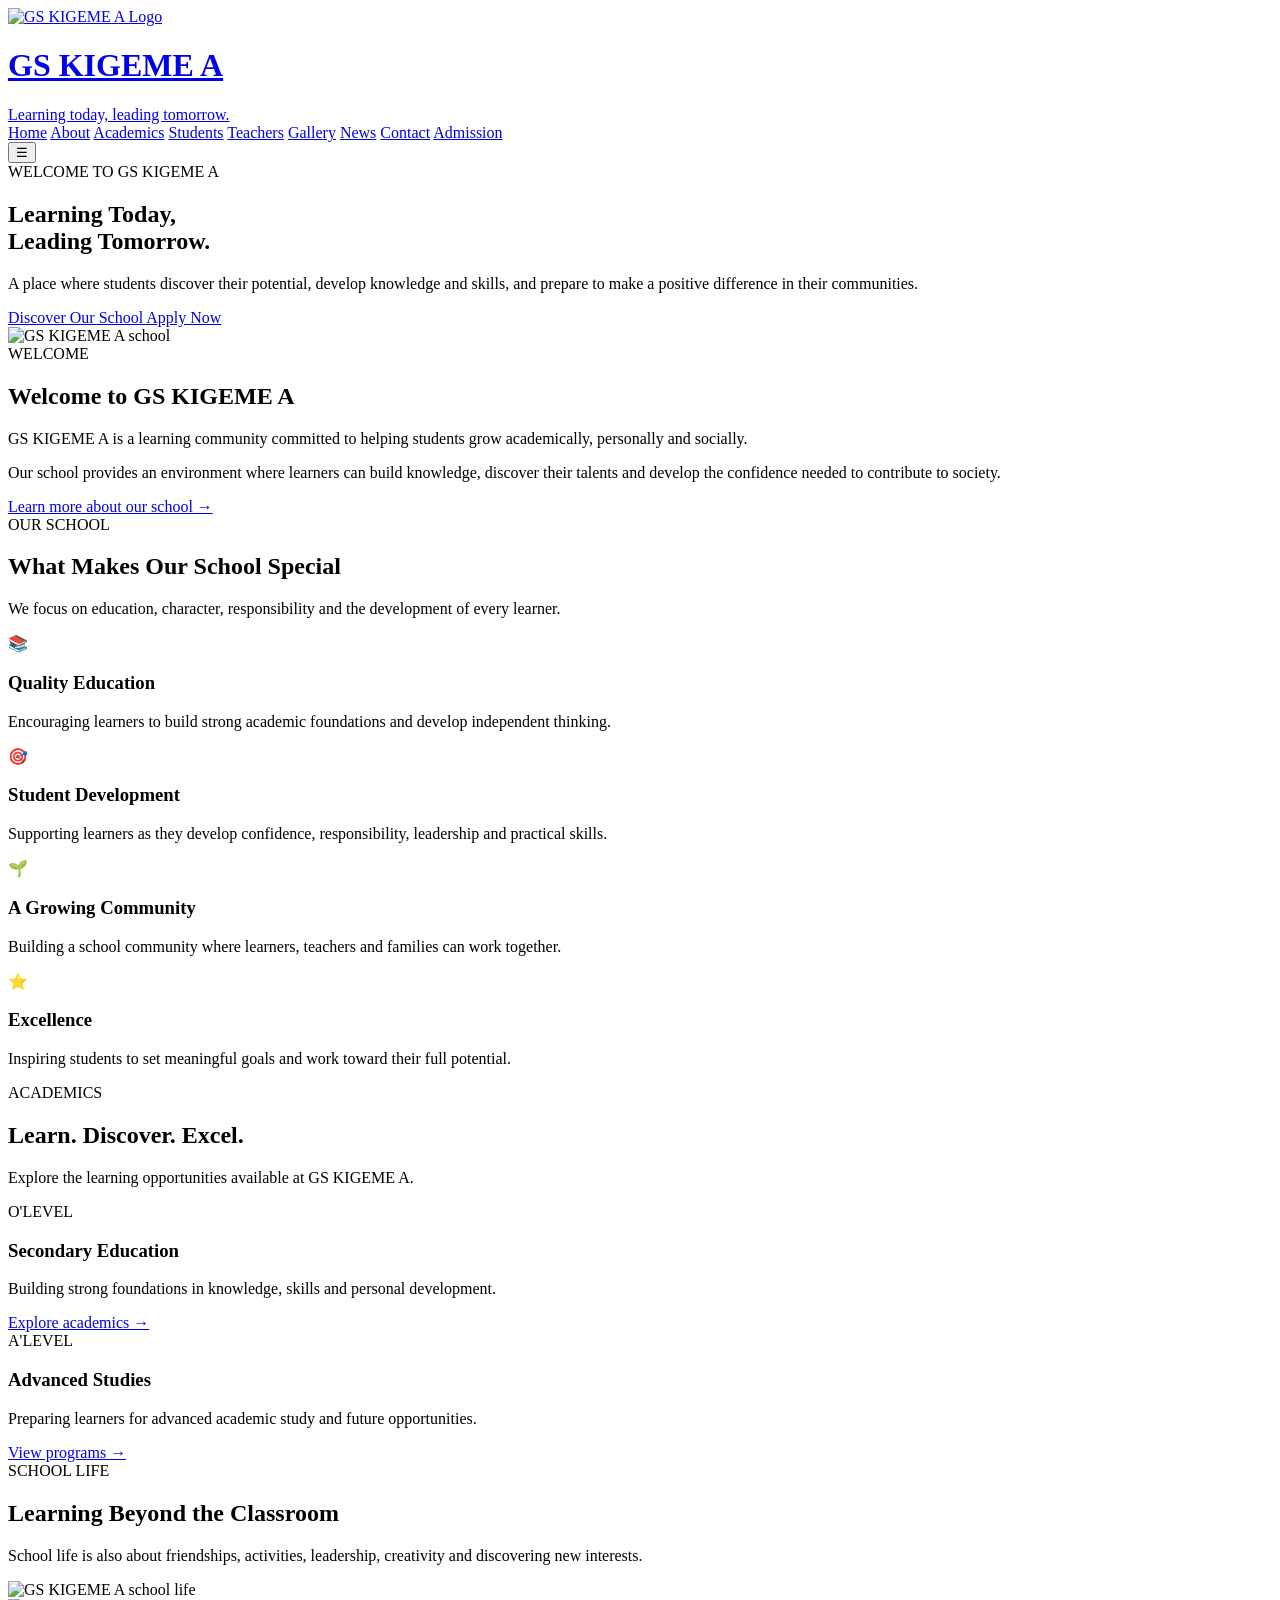
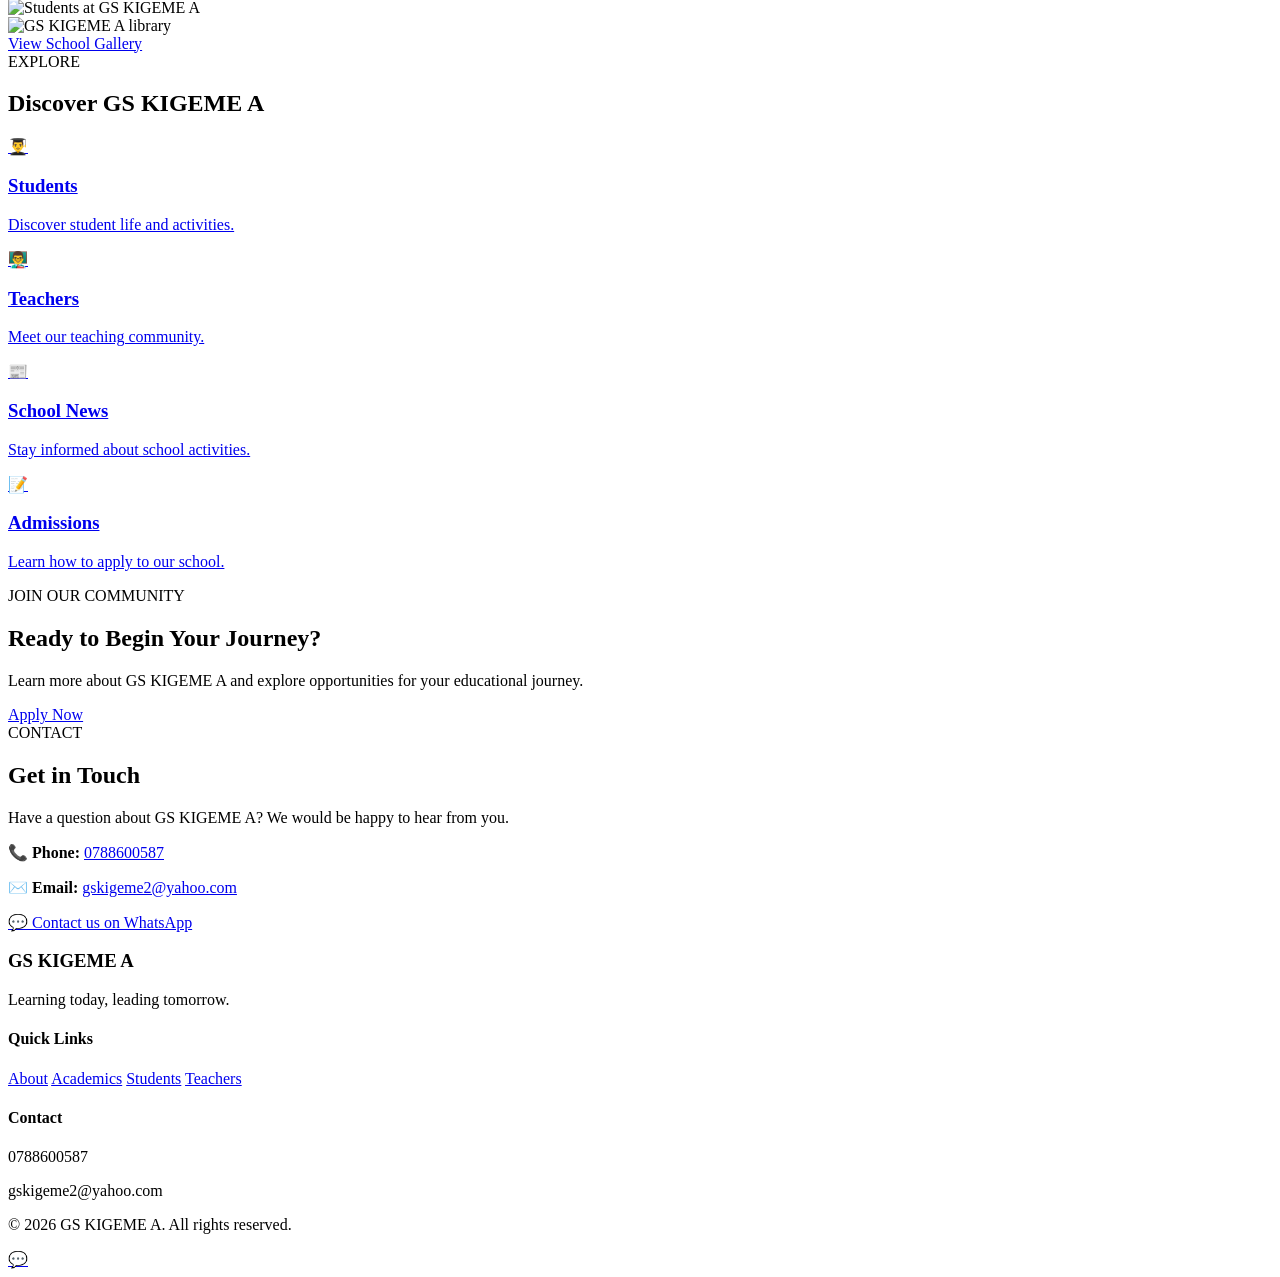
==== commit 68a6917c: "Add files via upload" ====
--- a/index.html
+++ b/index.html
@@ -1,105 +1,679 @@
 <!DOCTYPE html>
 <html lang="en">
 <head>
-  <meta charset="UTF-8">
-  <meta name="viewport" content="width=device-width, initial-scale=1">
-  <title>GS KIGEME A</title>
-  <link rel="stylesheet" href="style.css">
+    <meta charset="UTF-8">
+    <meta name="viewport" content="width=device-width, initial-scale=1.0">
+
+    <title>GS KIGEME A | Learning Today, Leading Tomorrow</title>
+
+    <meta name="description"
+          content="Official website of GS KIGEME A — Learning today, leading tomorrow.">
+
+    <link rel="stylesheet" href="css/style.css">
 </head>
+
 <body>
-    
-
-  <header>
-    <h1><img src="logo (1).svg" alt="" style="height:40px; vertical-align:middle; margin-right:10px;">GS Kigeme A</h1>
-    <nav>
-     <nav>
-    <a href="index.html">Home</a>
-    <a href="about.html">About</a>
-    <a href="academics.html">Academics</a>
-    <a href="students.html">Students</a>
-    <a href="teachers.html">Teachers</a>
-    <a href="gallery.html">Gallery</a>
-    <a href="news.html">News</a>
-    <a href="contact.html">Contact</a>
-    <a href="application.html" class="apply-link">Apply Now</a>
-</nav>
-  </header>
-
-  <section id="home" class="hero">
-    <img src="logo (1).svg" alt="GS Kigeme A logo" class="logo">
-    <h2>Welcome to Our School</h2>
-    <p>Learning today, leading tomorrow.</p>
-     <a href="application.html" class="hero-apply-btn">
-    Apply for Admission
-  </a>
-  </section>
-
-  <section id="about">
-    <h2>About Us</h2>
-   <img src="school.jpg (4).jpg" alt="GS Kigeme A school" class="school-photo">  
-    <p>GS Kigeme A is a secondary school managed by the Anglican Church of Rwanda, Kigeme Diocese, together with the Government of Rwanda, and it sits close to the main road from Kigali to Butare and Cyangugu. The school began in 1965 and grew step by step into Groupe Scolaire Kigeme in 1990. It started with girls only and later became co-educational. Today it offers the ordinary level and three combinations: MCB, PCB and MPC and streams levels(MS1&MS2
-        S).</p>
-          <section id="gallery">
-    <h2>Life at Our School</h2>
-    <div class="slideshow">
-      <div class="slide active">
-        <img src="SCHOOL.JPG.jpg" alt="Learning">
-        <p class="caption">school gate </p>
-      </div>
-      <div class="slide">
-        <img src="schoolI.JPG" alt="Sports">
-        <p class="caption">inside the school</p>
-      </div>
-      <div class="slide">
-        <img src="school.jpg (5).jpg" alt="Science">
-        <p class="caption">Bishop</p>
-      </div>
-      <div class="slide">
-        <img src="LIBRARY.jpg" alt="Community">
-        <p class="caption">school library</p>
-      </div>
-    </div>
-  </section>
-  </section>
-
-  <section id="subjects">
-    <h2>Our Combinations</h2>
-  <div class="cards">
-    <div class="card">MCB<br><small>Mathematics, Chemistry, Biology</small></div>
-    <div class="card">PCB<br><small>Physics, Chemistry, Biology</small></div>
-    <div class="card">PCM<br><small>Physics, Chemistry, Mathematics</small></div>
-     <div class="card">MS1<br><small>Physics, Chemistry,Biology, Mathematics</small></div>
-    <div class="card">MS2<br><small>Physics, Economics,Geography, Mathematics</small></div>
-     <div class="card">MPC<br><small>Physics, Computer Science, Mathematics</small></div>
-    
-
-    <div class="card">Ordinary Level<br><small>Senior 1 to Senior 3</small></div>
-  </div>
-    
-    </div>
-  </section>
-
-  <section id="contact">
-    <h2>Contact</h2>
-    <p>Phone: 0796345569</p>
-    <p>Email: gskigeme@gmail.com</p>
-  </section>
-
-  <footer>
-    <p>&copy; 2026 GS KIGEME A</p>
-  </footer>
-
-  <script>
-    const slides = document.querySelectorAll(".slide");
-    let current = 0;
-
-    setInterval(function () {
-      slides[current].classList.remove("active");
-      current = (current + 1) % slides.length;
-      slides[current].classList.add("active");
-    }, 4000);
-  </script>
-
+
+    <!-- ================= HEADER ================= -->
+
+    <header class="site-header">
+
+        <div class="container header-container">
+
+            <a href="index.html" class="logo-area">
+                <img src="images/log333.jpg"
+                     alt="GS KIGEME A Logo"
+                     class="school-logo">
+
+                <div>
+                    <h1>GS KIGEME A</h1>
+                    <span>Learning today, leading tomorrow.</span>
+                </div>
+            </a>
+
+            <nav class="main-nav">
+                <a href="index.html" class="active">Home</a>
+                <a href="about.html">About</a>
+                <a href="academics.html">Academics</a>
+                <a href="students.html">Students</a>
+                <a href="teachers.html">Teachers</a>
+                <a href="gallery.html">Gallery</a>
+                <a href="news.html">News</a>
+                <a href="contact.html">Contact</a>
+<a href="admission/index.php">Admission</a>
+            </nav>
+
+            <button class="menu-toggle" aria-label="Open navigation">
+                ☰
+            </button>
+
+        </div>
+
+    </header>
+
+
+    <!-- ================= HERO ================= -->
+
+    <main>
+
+        <section class="hero">
+
+            <div class="hero-overlay"></div>
+
+            <div class="container hero-content">
+
+                <span class="hero-badge">
+                    WELCOME TO GS KIGEME A
+                </span>
+
+                <h2>
+                    Learning Today,<br>
+                    <span>Leading Tomorrow.</span>
+                </h2>
+
+                <p>
+                    A place where students discover their potential,
+                    develop knowledge and skills, and prepare to make
+                    a positive difference in their communities.
+                </p>
+
+                <div class="hero-buttons">
+
+                    <a href="about.html" class="btn btn-primary">
+                        Discover Our School
+                    </a>
+
+                    <a href="admission/index.php" class="btn btn-outline">
+                        Apply Now
+                    </a>
+
+                </div>
+
+            </div>
+
+        </section>
+
+
+        <!-- ================= WELCOME ================= -->
+
+        <section class="welcome section">
+
+            <div class="container welcome-grid">
+
+                <div class="welcome-image reveal">
+
+                    <img src="images/overview.jpg"
+                         alt="GS KIGEME A school">
+
+                </div>
+
+                <div class="welcome-content reveal">
+
+                    <span class="section-label">
+                        WELCOME
+                    </span>
+
+                    <h2>
+                        Welcome to GS KIGEME A
+                    </h2>
+
+                    <p>
+                        GS KIGEME A is a learning community committed
+                        to helping students grow academically,
+                        personally and socially.
+                    </p>
+
+                    <p>
+                        Our school provides an environment where
+                        learners can build knowledge, discover their
+                        talents and develop the confidence needed
+                        to contribute to society.
+                    </p>
+
+                    <a href="about.html" class="text-link">
+                        Learn more about our school →
+                    </a>
+
+                </div>
+
+            </div>
+
+        </section>
+
+
+        <!-- ================= HIGHLIGHTS ================= -->
+
+        <section class="highlights section">
+
+            <div class="container">
+
+                <div class="section-heading reveal">
+
+                    <span class="section-label">
+                        OUR SCHOOL
+                    </span>
+
+                    <h2>
+                        What Makes Our School Special
+                    </h2>
+
+                    <p>
+                        We focus on education, character,
+                        responsibility and the development
+                        of every learner.
+                    </p>
+
+                </div>
+
+
+                <div class="cards-grid">
+
+                    <article class="info-card reveal">
+
+                        <div class="card-icon">
+                            📚
+                        </div>
+
+                        <h3>
+                            Quality Education
+                        </h3>
+
+                        <p>
+                            Encouraging learners to build strong
+                            academic foundations and develop
+                            independent thinking.
+                        </p>
+
+                    </article>
+
+
+                    <article class="info-card reveal">
+
+                        <div class="card-icon">
+                            🎯
+                        </div>
+
+                        <h3>
+                            Student Development
+                        </h3>
+
+                        <p>
+                            Supporting learners as they develop
+                            confidence, responsibility, leadership
+                            and practical skills.
+                        </p>
+
+                    </article>
+
+
+                    <article class="info-card reveal">
+
+                        <div class="card-icon">
+                            🌱
+                        </div>
+
+                        <h3>
+                            A Growing Community
+                        </h3>
+
+                        <p>
+                            Building a school community where
+                            learners, teachers and families can
+                            work together.
+                        </p>
+
+                    </article>
+
+
+                    <article class="info-card reveal">
+
+                        <div class="card-icon">
+                            ⭐
+                        </div>
+
+                        <h3>
+                            Excellence
+                        </h3>
+
+                        <p>
+                            Inspiring students to set meaningful
+                            goals and work toward their full
+                            potential.
+                        </p>
+
+                    </article>
+
+                </div>
+
+            </div>
+
+        </section>
+
+
+        <!-- ================= ACADEMICS ================= -->
+
+        <section class="academics-preview section">
+
+            <div class="container">
+
+                <div class="section-heading reveal">
+
+                    <span class="section-label">
+                        ACADEMICS
+                    </span>
+
+                    <h2>
+                        Learn. Discover. Excel.
+                    </h2>
+
+                    <p>
+                        Explore the learning opportunities
+                        available at GS KIGEME A.
+                    </p>
+
+                </div>
+
+
+                <div class="program-grid">
+
+                    <article class="program-card reveal">
+
+                        <span class="program-level">
+                            O'LEVEL
+                        </span>
+
+                        <h3>
+                            Secondary Education
+                        </h3>
+
+                        <p>
+                            Building strong foundations in
+                            knowledge, skills and personal
+                            development.
+                        </p>
+
+                        <a href="academics.html">
+                            Explore academics →
+                        </a>
+
+                    </article>
+
+
+                    <article class="program-card reveal">
+
+                        <span class="program-level">
+                            A'LEVEL
+                        </span>
+
+                        <h3>
+                            Advanced Studies
+                        </h3>
+
+                        <p>
+                            Preparing learners for advanced
+                            academic study and future opportunities.
+                        </p>
+
+                        <a href="academics.html">
+                            View programs →
+                        </a>
+
+                    </article>
+
+                </div>
+
+            </div>
+
+        </section>
+
+
+        <!-- ================= SCHOOL LIFE ================= -->
+
+        <section class="school-life section">
+
+            <div class="container">
+
+                <div class="section-heading reveal">
+
+                    <span class="section-label">
+                        SCHOOL LIFE
+                    </span>
+
+                    <h2>
+                        Learning Beyond the Classroom
+                    </h2>
+
+                    <p>
+                        School life is also about friendships,
+                        activities, leadership, creativity and
+                        discovering new interests.
+                    </p>
+
+                </div>
+
+
+                <div class="life-gallery">
+
+                    <div class="life-image large reveal">
+
+                        <img src="images/student.jpg"
+                             alt="GS KIGEME A school life">
+
+                    </div>
+
+                    <div class="life-image reveal">
+
+                        <img src="images/student.jpg"
+                             alt="Students at GS KIGEME A">
+
+                    </div>
+
+                    <div class="life-image reveal">
+
+                        <img src="images/library.jpg"
+                             alt="GS KIGEME A library">
+
+                    </div>
+
+                </div>
+
+
+                <div class="center-button">
+
+                    <a href="gallery.html" class="btn btn-primary">
+                        View School Gallery
+                    </a>
+
+                </div>
+
+            </div>
+
+        </section>
+
+
+        <!-- ================= QUICK LINKS ================= -->
+
+        <section class="quick-links section">
+
+            <div class="container">
+
+                <div class="section-heading reveal">
+
+                    <span class="section-label">
+                        EXPLORE
+                    </span>
+
+                    <h2>
+                        Discover GS KIGEME A
+                    </h2>
+
+                </div>
+
+
+                <div class="quick-grid">
+
+                    <a href="students.html" class="quick-card reveal">
+                        <span>👨‍🎓</span>
+                        <h3>Students</h3>
+                        <p>Discover student life and activities.</p>
+                    </a>
+
+
+                    <a href="teachers.html" class="quick-card reveal">
+                        <span>👨‍🏫</span>
+                        <h3>Teachers</h3>
+                        <p>Meet our teaching community.</p>
+                    </a>
+
+
+                    <a href="news.html" class="quick-card reveal">
+                        <span>📰</span>
+                        <h3>School News</h3>
+                        <p>Stay informed about school activities.</p>
+                    </a>
+
+
+                    <a href="admission/index.php" class="quick-card reveal">
+                        <span>📝</span>
+                        <h3>Admissions</h3>
+                        <p>Learn how to apply to our school.</p>
+                    </a>
+
+                </div>
+
+            </div>
+
+        </section>
+
+
+        <!-- ================= ADMISSION CTA ================= -->
+
+        <section class="admission-cta">
+
+            <div class="container cta-content reveal">
+
+                <span class="section-label light">
+                    JOIN OUR COMMUNITY
+                </span>
+
+                <h2>
+                    Ready to Begin Your Journey?
+                </h2>
+
+                <p>
+                    Learn more about GS KIGEME A and explore
+                    opportunities for your educational journey.
+                </p>
+
+                <a href="admission/index.php"
+                   class="btn btn-white">
+                    Apply Now
+                </a>
+
+            </div>
+
+        </section>
+
+
+        <!-- ================= CONTACT ================= -->
+
+        <section class="contact-preview section">
+
+            <div class="container contact-grid">
+
+                <div class="reveal">
+
+                    <span class="section-label">
+                        CONTACT
+                    </span>
+
+                    <h2>
+                        Get in Touch
+                    </h2>
+
+                    <p>
+                        Have a question about GS KIGEME A?
+                        We would be happy to hear from you.
+                    </p>
+
+                </div>
+
+
+                <div class="contact-details reveal">
+
+                    <p>
+                        📞
+                        <strong>Phone:</strong>
+                        <a href="tel:0788600587">
+                            0788600587
+                        </a>
+                    </p>
+
+                    <p>
+                        ✉️
+                        <strong>Email:</strong>
+                        <a href="mailto:gskigeme2@yahoo.com">
+                            gskigeme2@yahoo.com
+                        </a>
+                    </p>
+
+                    <a
+                        href="https://wa.me/250788600587"
+                        target="_blank"
+                        class="whatsapp-button">
+                        💬 Contact us on WhatsApp
+                    </a>
+
+                </div>
+
+            </div>
+
+        </section>
+
+    </main>
+
+
+    <!-- ================= FOOTER ================= -->
+
+    <footer class="site-footer">
+
+        <div class="container footer-grid">
+
+            <div>
+
+                <h3>
+                    GS KIGEME A
+                </h3>
+
+                <p>
+                    Learning today, leading tomorrow.
+                </p>
+
+            </div>
+
+
+            <div>
+
+                <h4>
+                    Quick Links
+                </h4>
+
+                <a href="about.html">About</a>
+                <a href="academics.html">Academics</a>
+                <a href="students.html">Students</a>
+                <a href="teachers.html">Teachers</a>
+
+            </div>
+
+
+            <div>
+
+                <h4>
+                    Contact
+                </h4>
+
+                <p>0788600587</p>
+                <p>gskigeme2@yahoo.com</p>
+
+            </div>
+
+        </div>
+
+
+        <div class="footer-bottom">
+
+            <p>
+                © <span id="year"></span>
+                GS KIGEME A. All rights reserved.
+            </p>
+
+        </div>
+
+    </footer>
+
+
+    <!-- ================= WHATSAPP ================= -->
+
+    <a
+        href="https://wa.me/250788600587"
+        class="floating-whatsapp"
+        target="_blank"
+        aria-label="Contact GS KIGEME A on WhatsApp">
+
+        💬
+
+    </a>
+
+
+    <!-- ================= JAVASCRIPT ================= -->
+
+    <script>
+
+        // Current year
+        document.getElementById("year").textContent =
+            new Date().getFullYear();
+
+
+        // Mobile navigation
+        const menuToggle =
+            document.querySelector(".menu-toggle");
+
+        const mainNav =
+            document.querySelector(".main-nav");
+
+        menuToggle.addEventListener("click", () => {
+
+            mainNav.classList.toggle("show");
+
+        });
+
+
+        // Close mobile menu after clicking a link
+        document.querySelectorAll(".main-nav a")
+            .forEach(link => {
+
+                link.addEventListener("click", () => {
+
+                    mainNav.classList.remove("show");
+
+                });
+
+            });
+
+
+        // Scroll reveal animation
+        const revealElements =
+            document.querySelectorAll(".reveal");
+
+        const revealOnScroll = () => {
+
+            revealElements.forEach(element => {
+
+                const position =
+                    element.getBoundingClientRect().top;
+
+                const windowHeight =
+                    window.innerHeight;
+
+                if (position < windowHeight - 80) {
+
+                    element.classList.add("visible");
+
+                }
+
+            });
+
+        };
+
+
+        window.addEventListener(
+            "scroll",
+            revealOnScroll
+        );
+
+        revealOnScroll();
+
+    </script>
 
 </body>
 </html>
